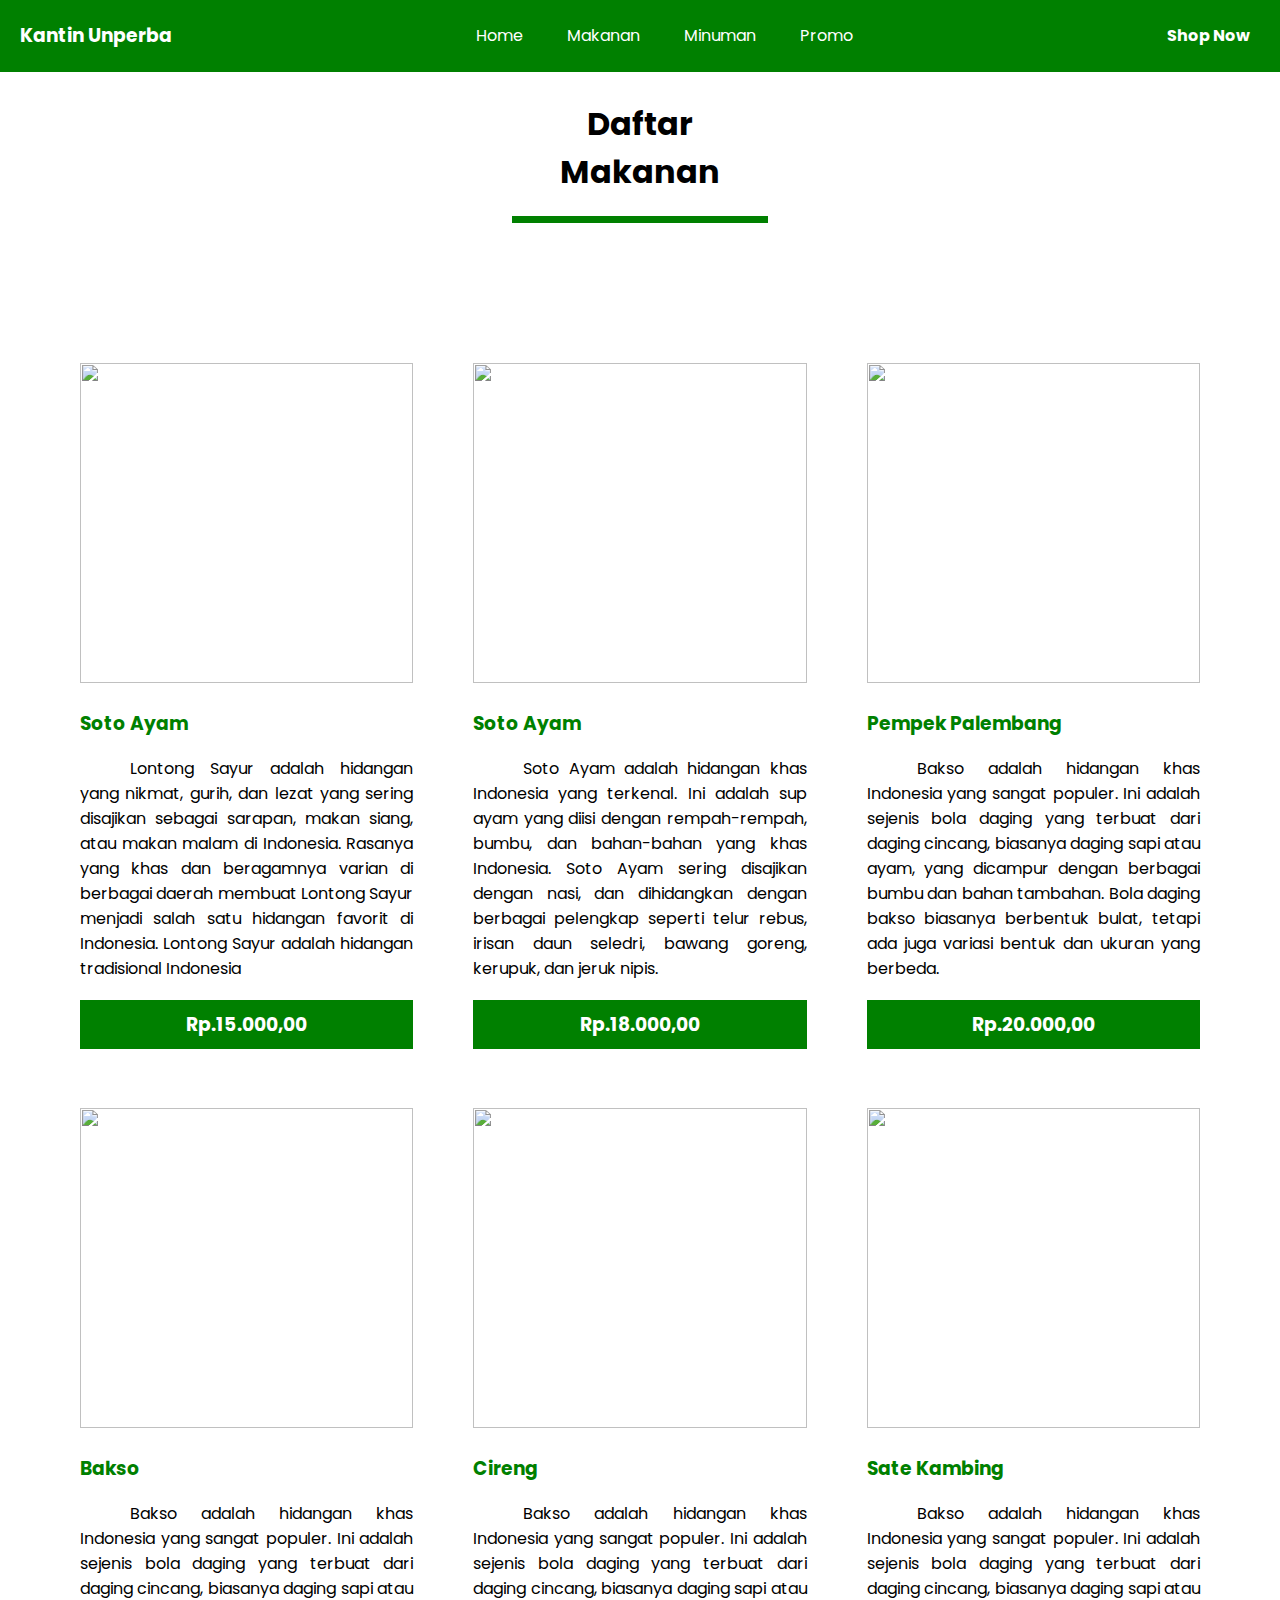
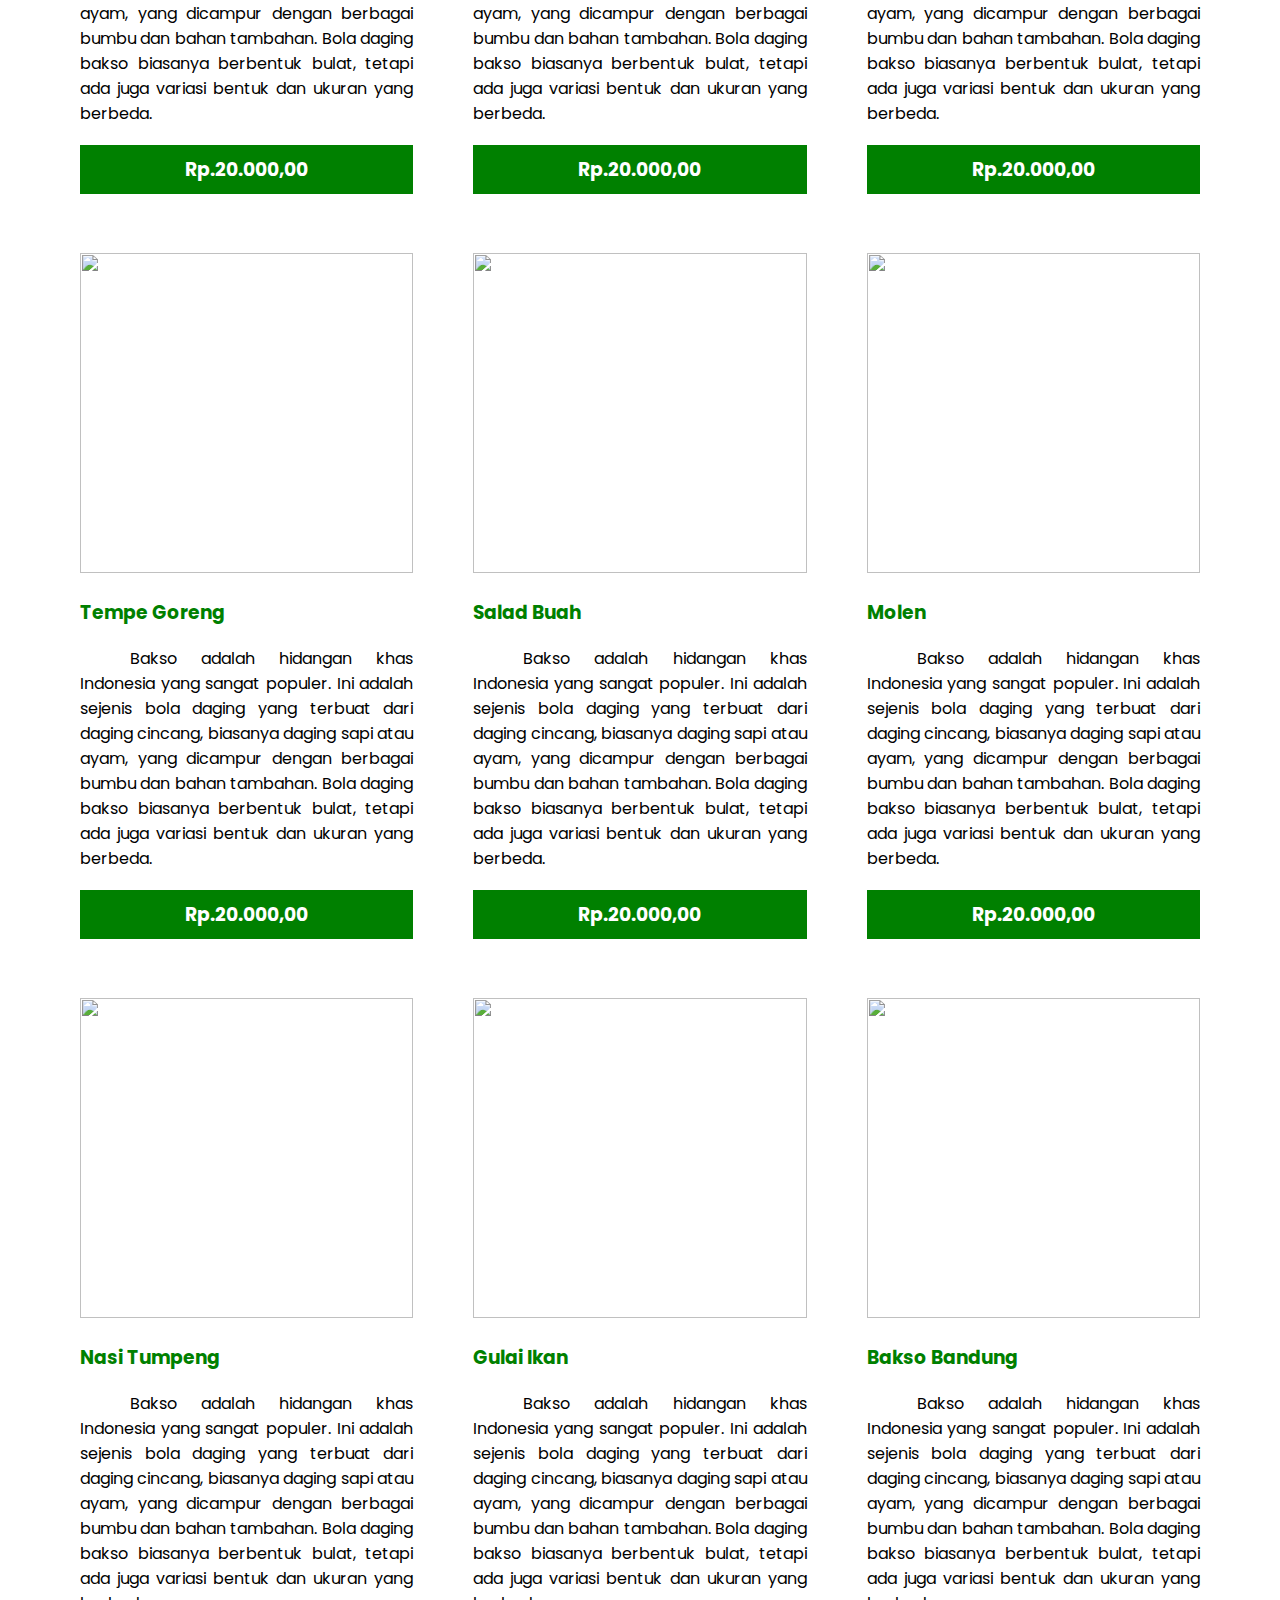
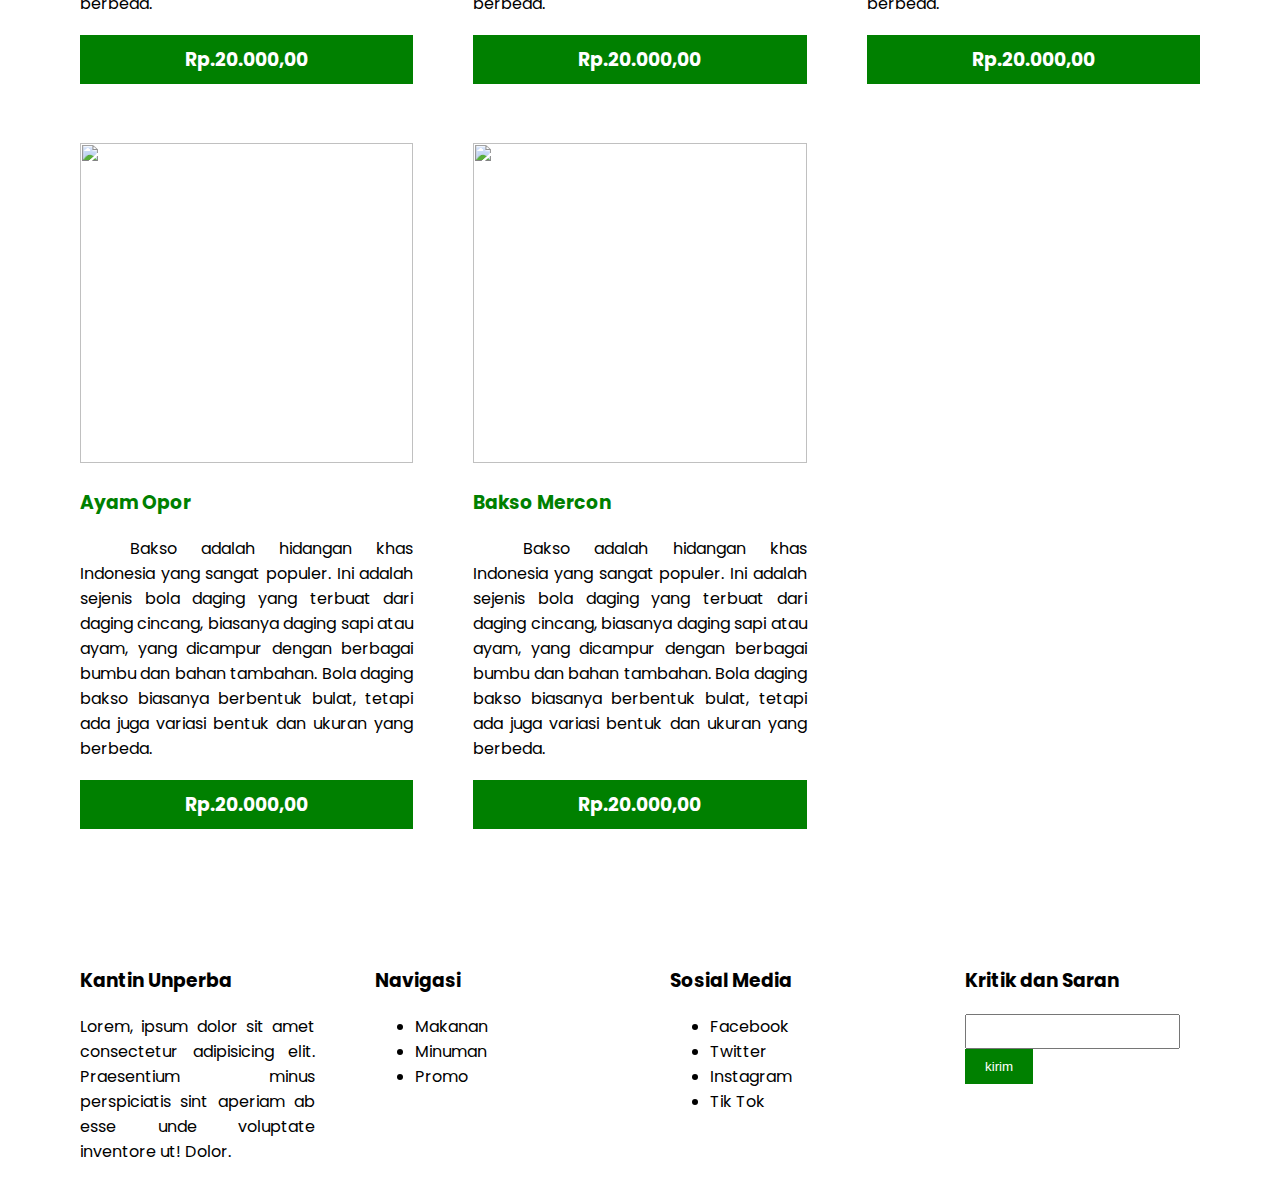
==== makanan.html @ 9907d781 "first commit" ====
<!DOCTYPE html>
<html lang="en">
  <head>
    <meta charset="UTF-8" />
    <meta name="viewport" content="width=device-width, initial-scale=1.0" />
    <title>Halaman makanan</title>
    <link rel="stylesheet" href="assets/styles/navbar.css" />
    <link rel="stylesheet" href="assets/styles/fonts.css" />
    <link rel="stylesheet" href="assets/styles/produkterlaris.css" />
    <link rel="stylesheet" href="assets/styles/makanan.css" />
    <link rel="stylesheet" href="assets/styles/footer.css" />
  </head>
  <body>
    <header>
      <nav class="navbar">
        <h3>Kantin Unperba</h3>
        <ul>
          <li><a href="index.html">Home</a></li>
          <li><a href="makanan.html">Makanan</a></li>
          <li><a href="minuman.html">Minuman</a></li>
          <li><a href="promo.html">Promo</a></li>
        </ul>
        <h4>Shop Now</h4>
      </nav>
    </header>
    <h1>Daftar Makanan</h1>
    <div class="produk-terlaris">
      <div class="produk1">
        <img
          src="https://palpres.disway.id/upload/b585c852c1493e5de5ada767252a5e8d.jpeg"
          alt=""
        />
        <h3 class="nama-produk">Soto Ayam</h3>
        <p class="deskripsi">
          Lontong Sayur adalah hidangan yang nikmat, gurih, dan lezat yang
          sering disajikan sebagai sarapan, makan siang, atau makan malam di
          Indonesia. Rasanya yang khas dan beragamnya varian di berbagai daerah
          membuat Lontong Sayur menjadi salah satu hidangan favorit di
          Indonesia. Lontong Sayur adalah hidangan tradisional Indonesia
        </p>
        <h3 class="harga">Rp.15.000,00</h3>
      </div>
      <div class="produk1">
        <img
          src="https://awsimages.detik.net.id/community/media/visual/2021/11/26/soto-banjar-di-kedai-samin-banjar-6.jpeg?w=1200"
          alt=""
        />
        <h3 class="nama-produk">Soto Ayam</h3>
        <p class="deskripsi">
          Soto Ayam adalah hidangan khas Indonesia yang terkenal. Ini adalah sup
          ayam yang diisi dengan rempah-rempah, bumbu, dan bahan-bahan yang khas
          Indonesia. Soto Ayam sering disajikan dengan nasi, dan dihidangkan
          dengan berbagai pelengkap seperti telur rebus, irisan daun seledri,
          bawang goreng, kerupuk, dan jeruk nipis.
        </p>
        <h3 class="harga">Rp.18.000,00</h3>
      </div>
      <div class="produk1">
        <img
          src="https://www.sasa.co.id/medias/editor/oris/pempek.jpg"
          alt=""
        />
        <h3 class="nama-produk">Pempek Palembang</h3>
        <p class="deskripsi">
          Bakso adalah hidangan khas Indonesia yang sangat populer. Ini adalah
          sejenis bola daging yang terbuat dari daging cincang, biasanya daging
          sapi atau ayam, yang dicampur dengan berbagai bumbu dan bahan
          tambahan. Bola daging bakso biasanya berbentuk bulat, tetapi ada juga
          variasi bentuk dan ukuran yang berbeda.
        </p>
        <h3 class="harga">Rp.20.000,00</h3>
      </div>
      <div class="produk1">
        <img
          src="https://images.bisnis.com/posts/2022/12/25/1612007/1._15_makanan_khas_bandung_yang_enak_dan_mudah_ditemukan_(unsplash).jpg"
          alt=""
        />
        <h3 class="nama-produk">Bakso</h3>
        <p class="deskripsi">
          Bakso adalah hidangan khas Indonesia yang sangat populer. Ini adalah
          sejenis bola daging yang terbuat dari daging cincang, biasanya daging
          sapi atau ayam, yang dicampur dengan berbagai bumbu dan bahan
          tambahan. Bola daging bakso biasanya berbentuk bulat, tetapi ada juga
          variasi bentuk dan ukuran yang berbeda.
        </p>
        <h3 class="harga">Rp.20.000,00</h3>
      </div>
      <div class="produk1">
        <img
          src="https://bobobox.com/blog/wp-content/uploads/2019/09/cireng.jpg"
          alt=""
        />
        <h3 class="nama-produk">Cireng</h3>
        <p class="deskripsi">
          Bakso adalah hidangan khas Indonesia yang sangat populer. Ini adalah
          sejenis bola daging yang terbuat dari daging cincang, biasanya daging
          sapi atau ayam, yang dicampur dengan berbagai bumbu dan bahan
          tambahan. Bola daging bakso biasanya berbentuk bulat, tetapi ada juga
          variasi bentuk dan ukuran yang berbeda.
        </p>
        <h3 class="harga">Rp.20.000,00</h3>
      </div>
      <div class="produk1">
        <img
          src="https://cdn1.katadata.co.id/media/images/temp/2021/11/16/Sate_BangDe-2021_11_16-16_33_30_38952a282579f1c0c2e8674eafe46404.jpg"
          alt=""
        />
        <h3 class="nama-produk">Sate Kambing</h3>
        <p class="deskripsi">
          Bakso adalah hidangan khas Indonesia yang sangat populer. Ini adalah
          sejenis bola daging yang terbuat dari daging cincang, biasanya daging
          sapi atau ayam, yang dicampur dengan berbagai bumbu dan bahan
          tambahan. Bola daging bakso biasanya berbentuk bulat, tetapi ada juga
          variasi bentuk dan ukuran yang berbeda.
        </p>
        <h3 class="harga">Rp.20.000,00</h3>
      </div>
      <div class="produk1">
        <img
          src="https://radarmukomuko.disway.id/upload/1e9162db9b68c15acce57bfa468f7e34.jpg"
          alt=""
        />
        <h3 class="nama-produk">Tempe Goreng</h3>
        <p class="deskripsi">
          Bakso adalah hidangan khas Indonesia yang sangat populer. Ini adalah
          sejenis bola daging yang terbuat dari daging cincang, biasanya daging
          sapi atau ayam, yang dicampur dengan berbagai bumbu dan bahan
          tambahan. Bola daging bakso biasanya berbentuk bulat, tetapi ada juga
          variasi bentuk dan ukuran yang berbeda.
        </p>
        <h3 class="harga">Rp.20.000,00</h3>
      </div>
      <div class="produk1">
        <img
          src="https://soc-phoenix.s3.amazonaws.com/shutterstock_264191096.jpg"
          alt=""
        />
        <h3 class="nama-produk">Salad Buah</h3>
        <p class="deskripsi">
          Bakso adalah hidangan khas Indonesia yang sangat populer. Ini adalah
          sejenis bola daging yang terbuat dari daging cincang, biasanya daging
          sapi atau ayam, yang dicampur dengan berbagai bumbu dan bahan
          tambahan. Bola daging bakso biasanya berbentuk bulat, tetapi ada juga
          variasi bentuk dan ukuran yang berbeda.
        </p>
        <h3 class="harga">Rp.20.000,00</h3>
      </div>
      <div class="produk1">
        <img
          src="https://foto.kontan.co.id/mLO3JF3kQK6EIfFz7rSx41eAtHA=/smart/2020/12/24/162674279p.jpg"
          alt=""
        />
        <h3 class="nama-produk">Molen</h3>
        <p class="deskripsi">
          Bakso adalah hidangan khas Indonesia yang sangat populer. Ini adalah
          sejenis bola daging yang terbuat dari daging cincang, biasanya daging
          sapi atau ayam, yang dicampur dengan berbagai bumbu dan bahan
          tambahan. Bola daging bakso biasanya berbentuk bulat, tetapi ada juga
          variasi bentuk dan ukuran yang berbeda.
        </p>
        <h3 class="harga">Rp.20.000,00</h3>
      </div>
      <div class="produk1">
        <img
          src="https://goodlife.id/wp-content/uploads/2020/08/tumpeng-@milokitche.jpg"
          alt=""
        />
        <h3 class="nama-produk">Nasi Tumpeng</h3>
        <p class="deskripsi">
          Bakso adalah hidangan khas Indonesia yang sangat populer. Ini adalah
          sejenis bola daging yang terbuat dari daging cincang, biasanya daging
          sapi atau ayam, yang dicampur dengan berbagai bumbu dan bahan
          tambahan. Bola daging bakso biasanya berbentuk bulat, tetapi ada juga
          variasi bentuk dan ukuran yang berbeda.
        </p>
        <h3 class="harga">Rp.20.000,00</h3>
      </div>
      <div class="produk1">
        <img
          src="https://images.tokopedia.net/blog-tokopedia-com/uploads/2021/06/Chili-Crab.jpg"
          alt=""
        />
        <h3 class="nama-produk">Gulai Ikan</h3>
        <p class="deskripsi">
          Bakso adalah hidangan khas Indonesia yang sangat populer. Ini adalah
          sejenis bola daging yang terbuat dari daging cincang, biasanya daging
          sapi atau ayam, yang dicampur dengan berbagai bumbu dan bahan
          tambahan. Bola daging bakso biasanya berbentuk bulat, tetapi ada juga
          variasi bentuk dan ukuran yang berbeda.
        </p>
        <h3 class="harga">Rp.20.000,00</h3>
      </div>
      <div class="produk1">
        <img
          src="https://assets.ayobandung.com/crop/0x0:0x0/750x500/webp/photo/2021/11/05/2079175041.jpeg"
          alt=""
        />
        <h3 class="nama-produk">Bakso Bandung</h3>
        <p class="deskripsi">
          Bakso adalah hidangan khas Indonesia yang sangat populer. Ini adalah
          sejenis bola daging yang terbuat dari daging cincang, biasanya daging
          sapi atau ayam, yang dicampur dengan berbagai bumbu dan bahan
          tambahan. Bola daging bakso biasanya berbentuk bulat, tetapi ada juga
          variasi bentuk dan ukuran yang berbeda.
        </p>
        <h3 class="harga">Rp.20.000,00</h3>
      </div>
      <div class="produk1">
        <img
          src="https://cdn1.katadata.co.id/media/images/thumb/2022/03/28/Soto_Betawi-2022_03_28-10_09_48_c32a2b0a424c13941adfd254e7d9c690_960x640_thumb.jpeg"
          alt=""
        />
        <h3 class="nama-produk">Ayam Opor</h3>
        <p class="deskripsi">
          Bakso adalah hidangan khas Indonesia yang sangat populer. Ini adalah
          sejenis bola daging yang terbuat dari daging cincang, biasanya daging
          sapi atau ayam, yang dicampur dengan berbagai bumbu dan bahan
          tambahan. Bola daging bakso biasanya berbentuk bulat, tetapi ada juga
          variasi bentuk dan ukuran yang berbeda.
        </p>
        <h3 class="harga">Rp.20.000,00</h3>
      </div>
      <div class="produk1">
        <img
          src="https://cdn.idntimes.com/content-images/post/20190729/66348731-2305110659574744-1633586503236977077-n-9b8d166287d653c929ca8a456da71966.jpg"
          alt=""
        />
        <h3 class="nama-produk">Bakso Mercon</h3>
        <p class="deskripsi">
          Bakso adalah hidangan khas Indonesia yang sangat populer. Ini adalah
          sejenis bola daging yang terbuat dari daging cincang, biasanya daging
          sapi atau ayam, yang dicampur dengan berbagai bumbu dan bahan
          tambahan. Bola daging bakso biasanya berbentuk bulat, tetapi ada juga
          variasi bentuk dan ukuran yang berbeda.
        </p>
        <h3 class="harga">Rp.20.000,00</h3>
      </div>
    </div>
  </body>
  <footer class="footer">
    <div class="deskripsi-footer">
      <h3>Kantin Unperba</h3>
      <p>
        Lorem, ipsum dolor sit amet consectetur adipisicing elit. Praesentium
        minus perspiciatis sint aperiam ab esse unde voluptate inventore ut!
        Dolor.
      </p>
    </div>
    <div class="deskripsi-footer">
      <h3>Navigasi</h3>
      <ul>
        <li>Makanan</li>
        <li>Minuman</li>
        <li>Promo</li>
      </ul>
    </div>
    <div class="deskripsi-footer">
      <h3>Sosial Media</h3>
      <ul>
        <li>Facebook</li>
        <li>Twitter</li>
        <li>Instagram</li>
        <li>Tik Tok</li>
      </ul>
    </div>
    <div class="deskripsi-footer">
      <h3>Kritik dan Saran</h3>
      <input type="text" />
      <button>kirim</button>
    </div>
  </footer>
  <script src="assets/scripts/script.js"></script>
</html>
---- assets/styles/navbar.css ----
/* Gaya dasar untuk navbar */

.navbar {
  width: 100%;
  position: fixed;
  top: 0;
  display: flex;
  justify-content: space-between;
  align-items: center;
  background-color: green;
}
nav.sticky {
  background-color: rgb(154, 235, 154);
  box-shadow: 5px 5px 10px rgba(0, 0, 0, 0.5);
}
nav.sticky h3,
nav.sticky h4,
nav.sticky a {
  color: black;
}
nav.sticky a:hover {
  color: green;
}
/* Gaya untuk judul di navbar */
.navbar h3 {
  color: white;
  padding-left: 20px;
}
/* Gaya untuk shop now */
.navbar h4 {
  color: white;
  padding: 2px 10px;
  margin-right: 20px;
}
.navbar h4:hover {
  background-color: rgb(154, 235, 154);
  color: black;
}

/* Gaya untuk daftar yang berisi tautan */
.navbar ul {
  list-style: none;
  padding: 0;
  text-align: center;
}

/* Gaya untuk setiap tautan di navbar */
.navbar li {
  display: inline;
  margin: 0 10px; /* Jarak antara tautan */
}

/* Gaya untuk tautan di navbar */
.navbar a {
  text-decoration: none;
  color: #fff;
  font-size: 16px;
  padding: 20px 10px;
}

/* Gaya saat tautan disorot (hover) */
.navbar a:hover {
  color: black;
  background-color: rgb(154, 235, 154);
  padding: 20px 10px;
}

.active,
.btn:hover {
  background-color: black;
  color: white;
}
---- assets/styles/fonts.css ----
@import url("https://fonts.googleapis.com/css2?family=Poppins:ital,wght@0,100;0,200;0,300;0,400;0,500;0,600;0,700;0,800;0,900;1,100;1,200;1,300;1,400;1,500;1,600;1,700;1,800;1,900&display=swap");

body {
  font-family: "Poppins", sans-serif;
  margin: 0;
}
---- assets/styles/produkterlaris.css ----
.judul-produk {
  text-align: center;
  margin-top: 50px;
  border-bottom: 7px solid green;
  padding-bottom: 20px;
  margin-left: 40%;
  margin-right: 40%;
}
.produk-terlaris {
  display: grid;
  grid-template-columns: repeat(3, 1fr);
  gap: 4;
  margin-top: 100px;
  margin-right: 50px;
  margin-left: 50px;
}
.produk-terlaris img {
  width: 100%;
  height: 320px;
}
.produk-terlaris p {
  text-align: justify;
  text-indent: 50px;
}
.produk-terlaris .produk1 {
  margin: 0px 30px;
  margin-top: 40px;
}
.produk-terlaris .nama-produk {
  color: green;
}
.produk-terlaris .harga {
  background-color: green;
  padding: 10px;
  color: white;
  text-align: center;
}
.produk-terlaris .harga:hover {
  background-color: rgb(154, 235, 154);
  color: black;
}
---- assets/styles/makanan.css ----
h1 {
  text-align: center;
  margin-top: 100px;
  border-bottom: 7px solid green;
  padding-bottom: 20px;
  margin-left: 40%;
  margin-right: 40%;
}
---- assets/styles/footer.css ----
.footer {
  display: grid;
  grid-template-columns: repeat(4, 1fr);
  gap: 4;
  margin: 0px 50px;
  margin-top: 100px;
}
.footer .deskripsi-footer {
  margin: 0px 30px;
}
.footer .deskripsi-footer p {
  text-align: justify;
}
.footer .deskripsi-footer button {
  background-color: green;
  border: none;
  color: white;
  padding: 10px 20px;
}
.footer .deskripsi-footer button:hover {
  background-color: rgb(154, 235, 154);
  color: black;
}
.footer .deskripsi-footer input {
  padding: 8px 17px;
}
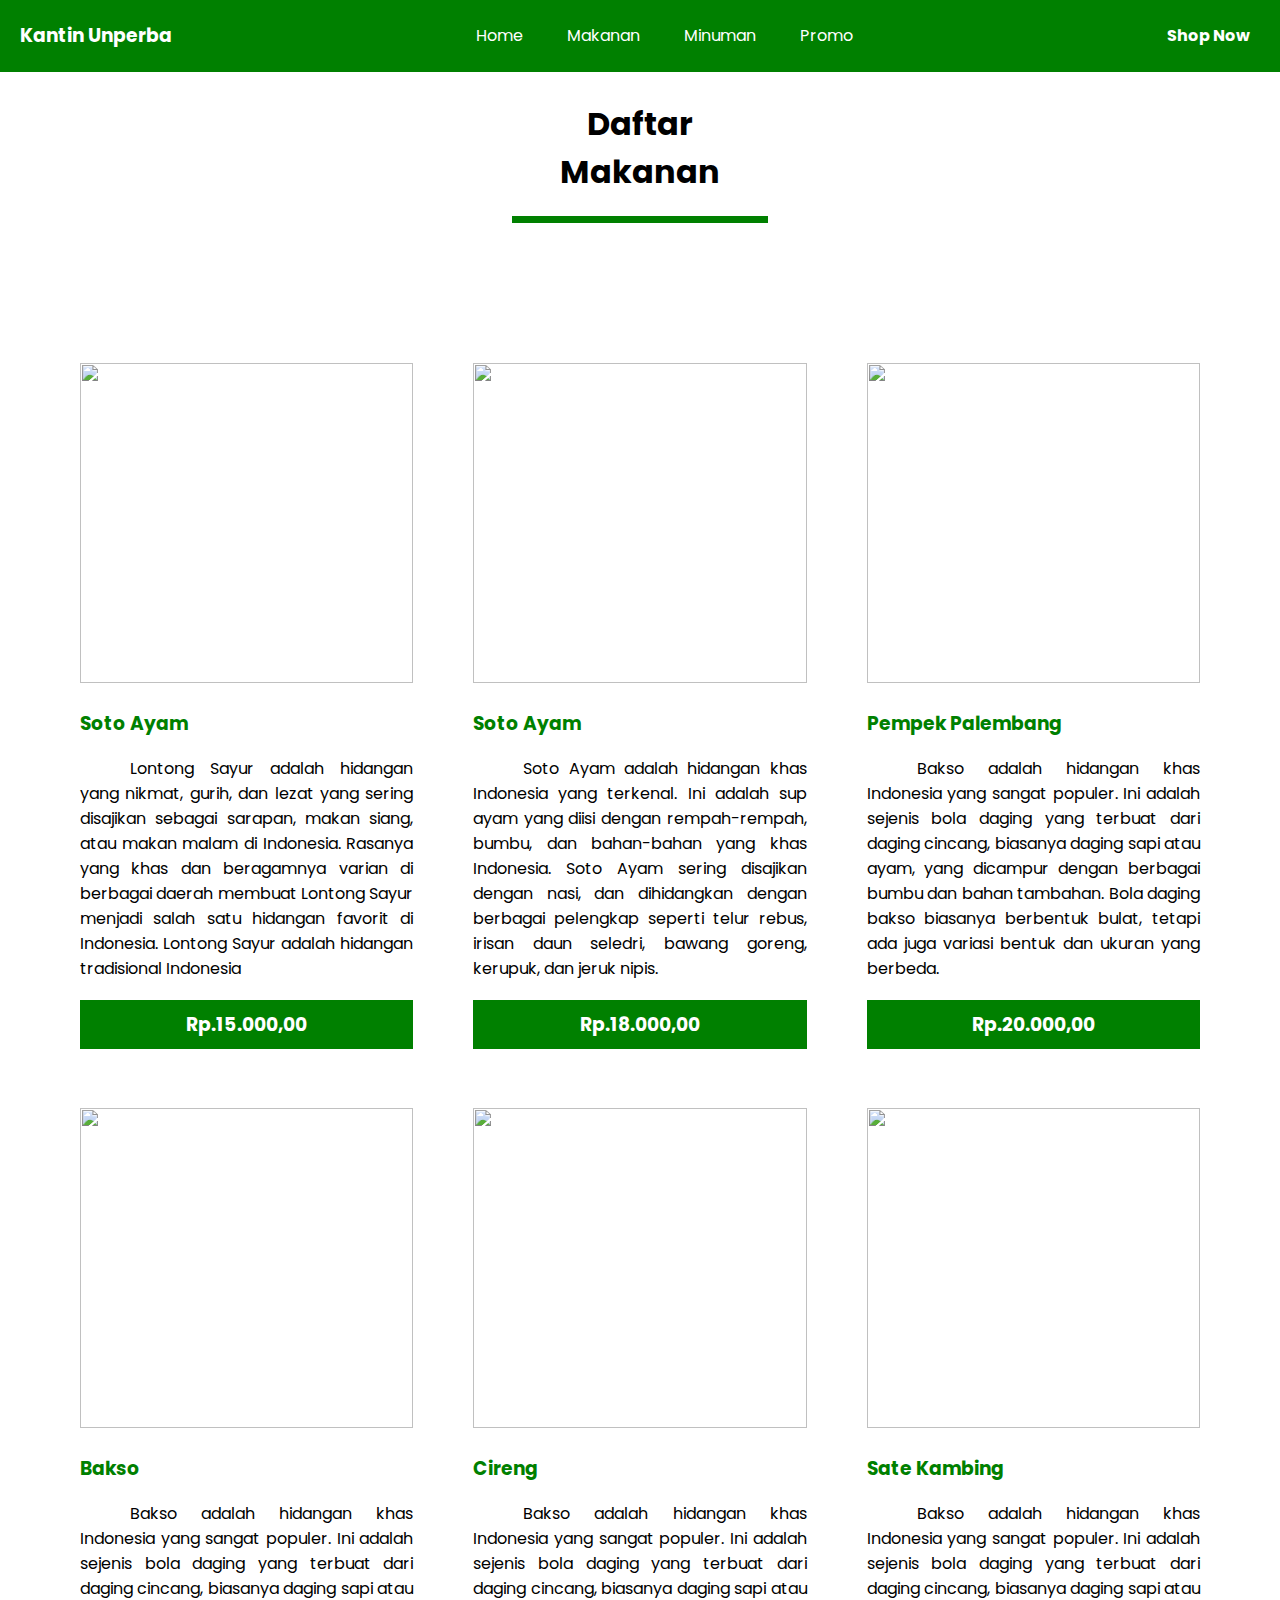
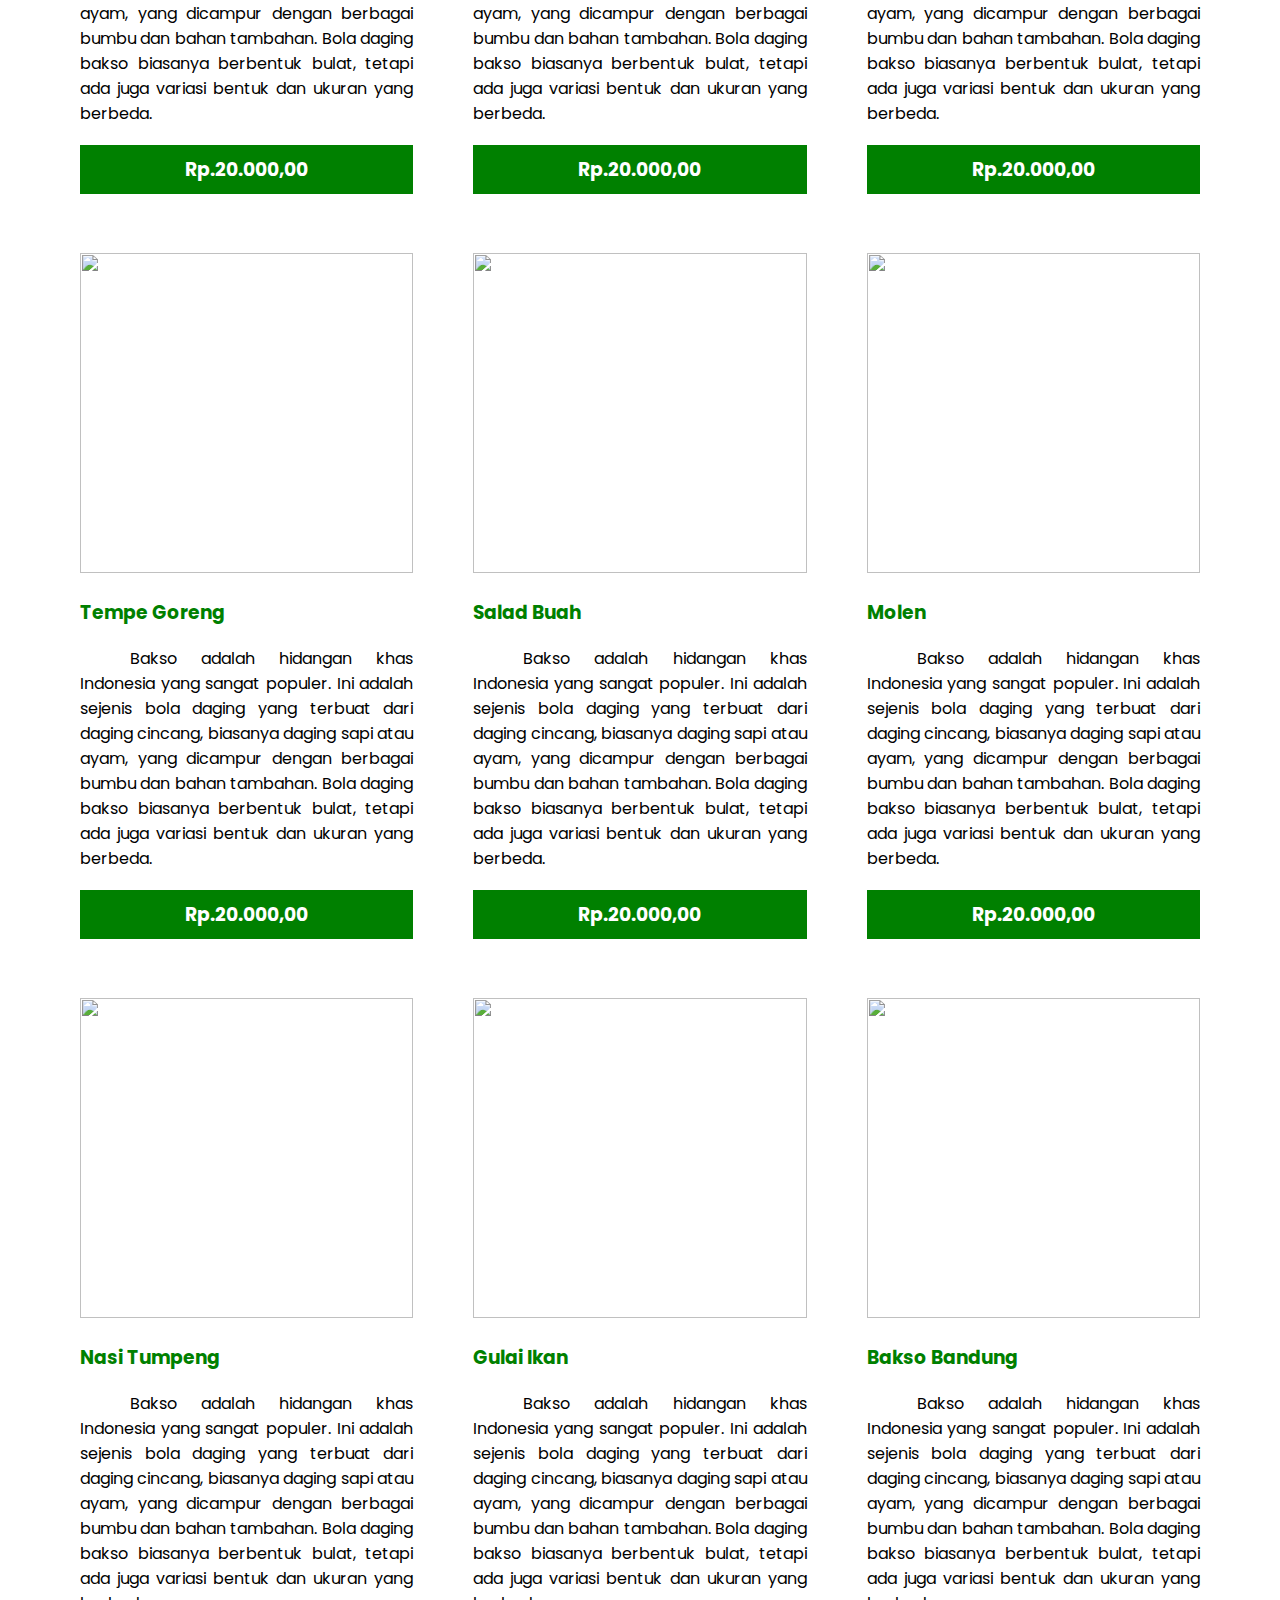
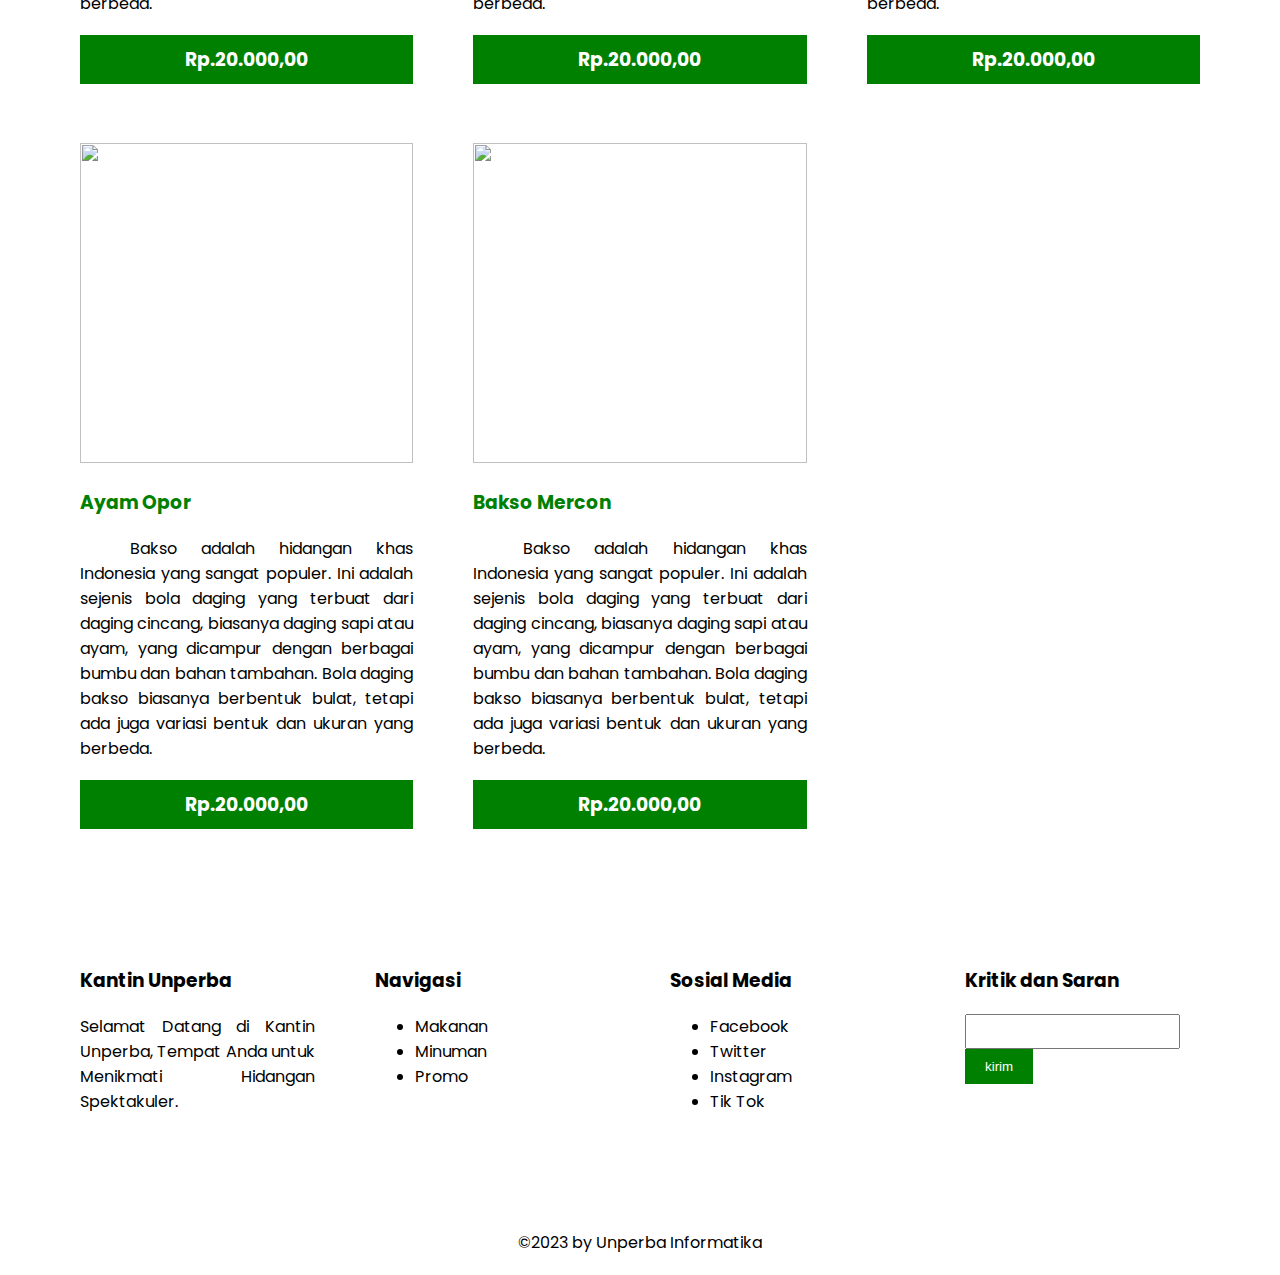
==== commit 395a39f5: "fix responsive" ====
--- a/makanan.html
+++ b/makanan.html
@@ -241,9 +241,8 @@
     <div class="deskripsi-footer">
       <h3>Kantin Unperba</h3>
       <p>
-        Lorem, ipsum dolor sit amet consectetur adipisicing elit. Praesentium
-        minus perspiciatis sint aperiam ab esse unde voluptate inventore ut!
-        Dolor.
+        Selamat Datang di Kantin Unperba, Tempat Anda untuk Menikmati Hidangan
+        Spektakuler.
       </p>
     </div>
     <div class="deskripsi-footer">
@@ -269,5 +268,6 @@
       <button>kirim</button>
     </div>
   </footer>
+  <div class="copyright">&copy;2023 by Unperba Informatika</div>
   <script src="assets/scripts/script.js"></script>
 </html>
--- a/assets/styles/navbar.css
+++ b/assets/styles/navbar.css
@@ -70,3 +70,22 @@
   background-color: black;
   color: white;
 }
+@media (max-width: 768px) {
+  .navbar {
+    display: block;
+  }
+  .navbar a {
+    padding: 5px 5px;
+  }
+  .navbar a:hover {
+    padding: 5px 5px;
+  }
+  .navbar h3 {
+    text-align: center;
+    padding-bottom: 20px;
+    border-bottom: 1px solid white;
+  }
+  .navbar h4 {
+    display: none;
+  }
+}
--- a/assets/styles/produkterlaris.css
+++ b/assets/styles/produkterlaris.css
@@ -39,3 +39,20 @@
   background-color: rgb(154, 235, 154);
   color: black;
 }
+
+@media (max-width: 768px) {
+  .produk-terlaris {
+    grid-template-columns: repeat(1, 1fr);
+    margin: 0 20px;
+    margin-right: 10px;
+    margin-left: 10px;
+  }
+  .produk-terlaris .produk1 {
+    margin: 0px 10px;
+    margin-top: 40px;
+  }
+  .judul-produk {
+    margin-left: 10%;
+    margin-right: 10%;
+  }
+}
--- a/assets/styles/makanan.css
+++ b/assets/styles/makanan.css
@@ -6,3 +6,10 @@
   margin-left: 40%;
   margin-right: 40%;
 }
+@media (max-width: 768px) {
+  h1 {
+    margin-top: 130px;
+    margin-left: 10%;
+    margin-right: 10%;
+  }
+}
--- a/assets/styles/footer.css
+++ b/assets/styles/footer.css
@@ -4,6 +4,7 @@
   gap: 4;
   margin: 0px 50px;
   margin-top: 100px;
+  padding-bottom: 100px;
 }
 .footer .deskripsi-footer {
   margin: 0px 30px;
@@ -24,3 +25,18 @@
 .footer .deskripsi-footer input {
   padding: 8px 17px;
 }
+.copyright {
+  text-align: center;
+  margin-bottom: 20px;
+}
+@media (max-width: 768px) {
+  .footer {
+    grid-template-columns: repeat(1, 1fr);
+    margin: 0 20px;
+  }
+
+  /* Gaya untuk .deskripsi-footer pada layar yang lebih kecil */
+  .footer .deskripsi-footer {
+    margin: 0 15px;
+  }
+}
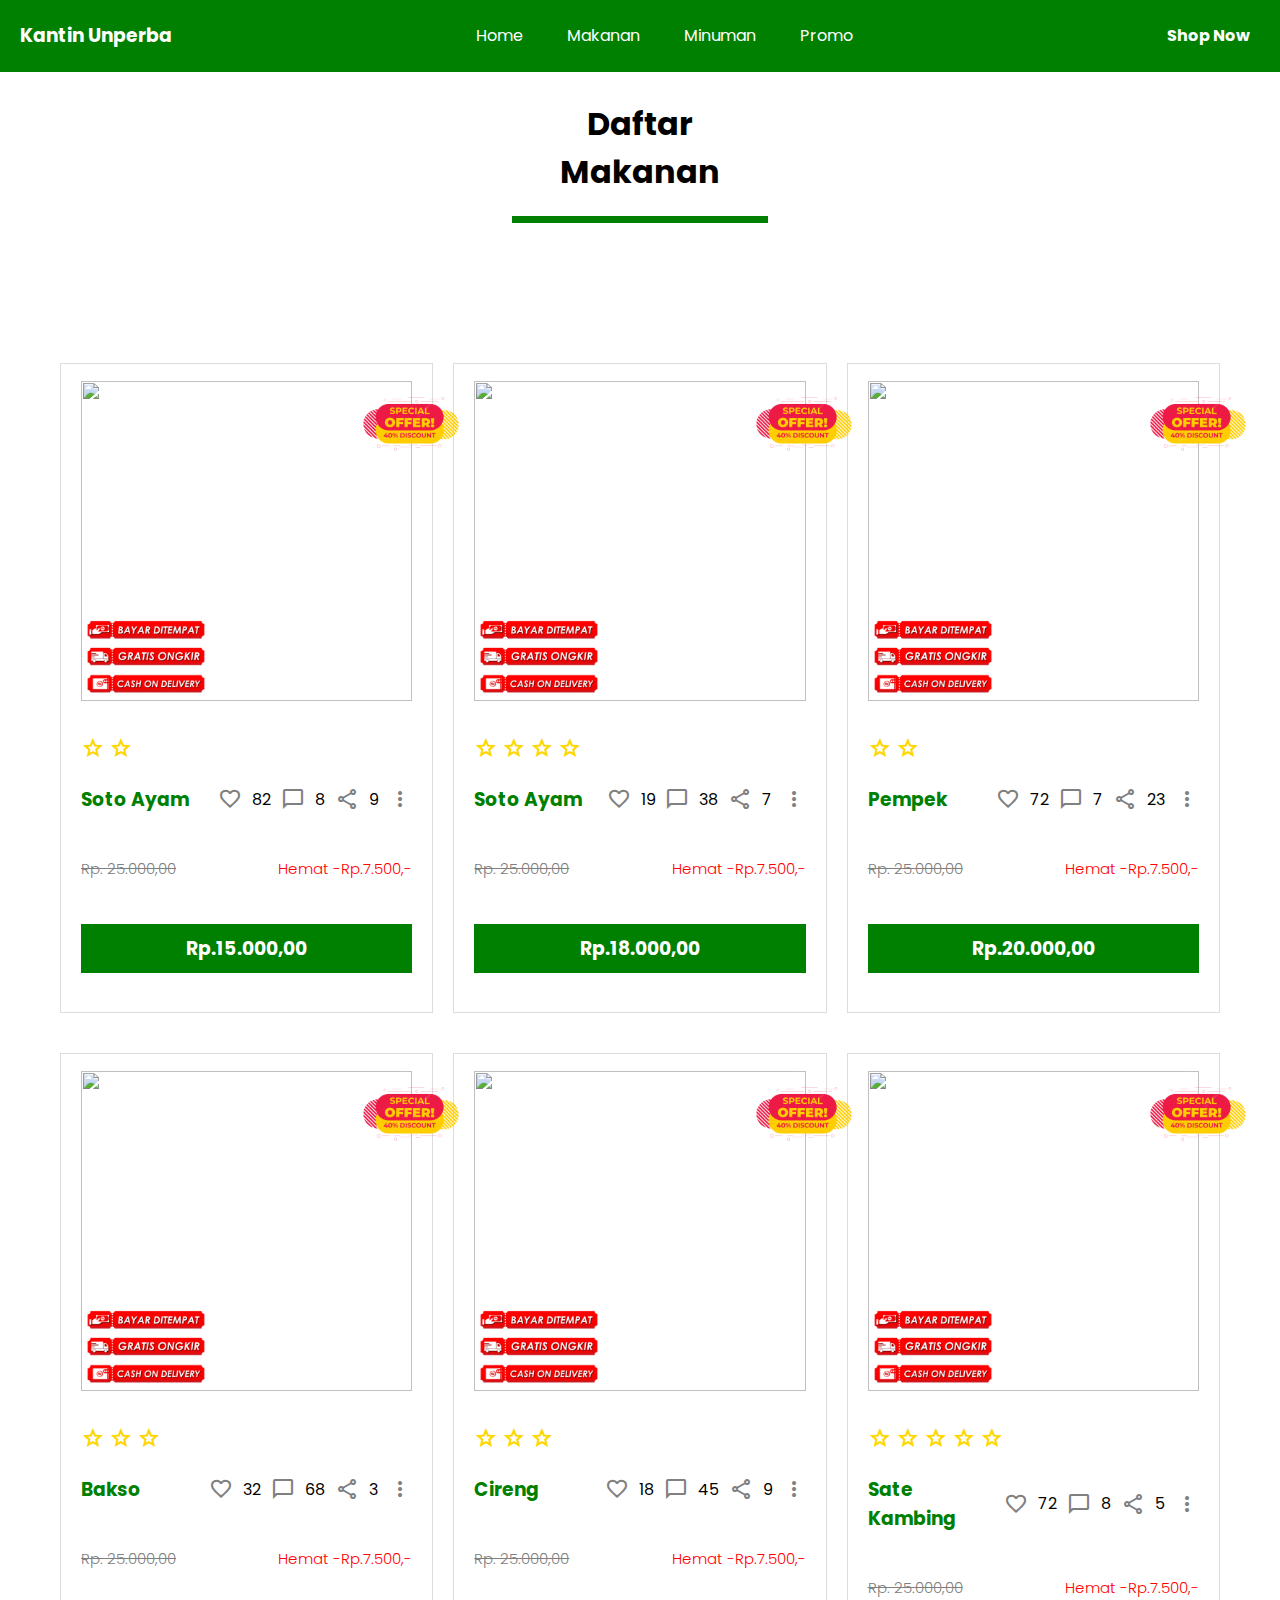
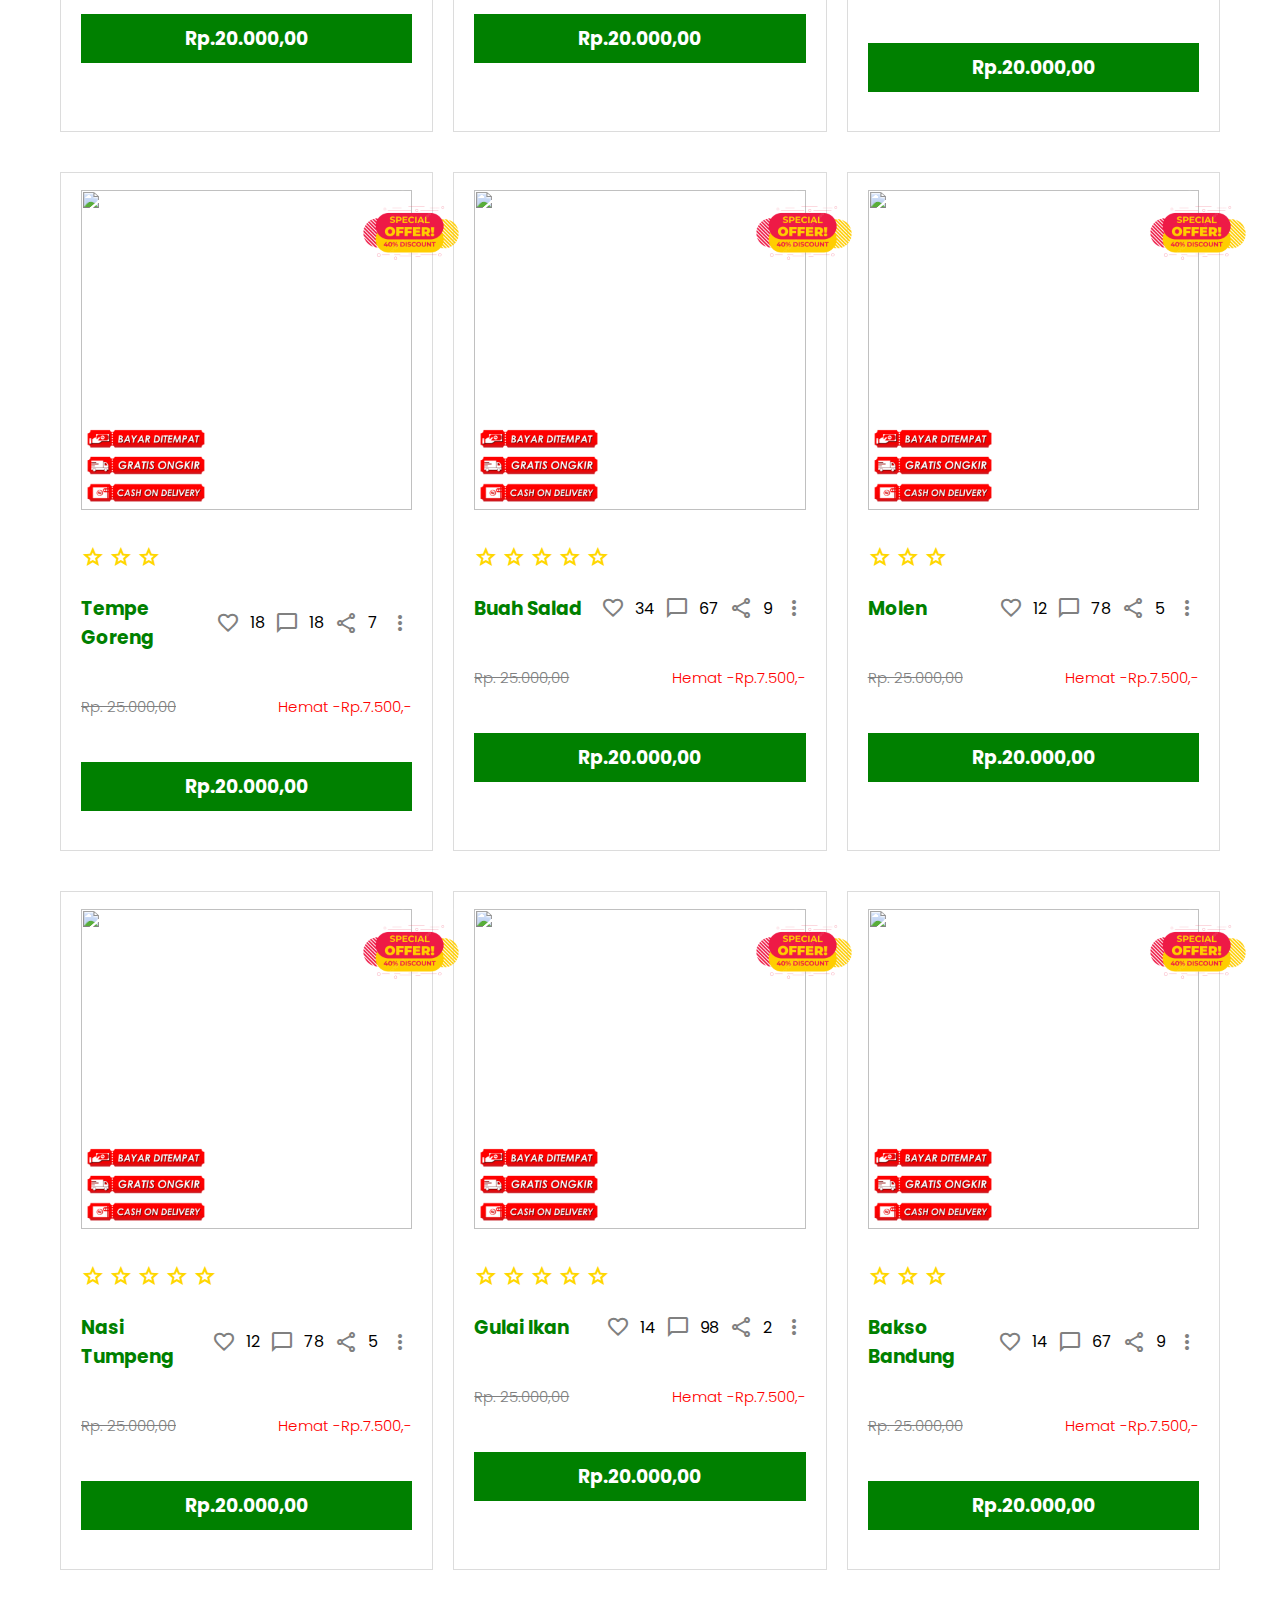
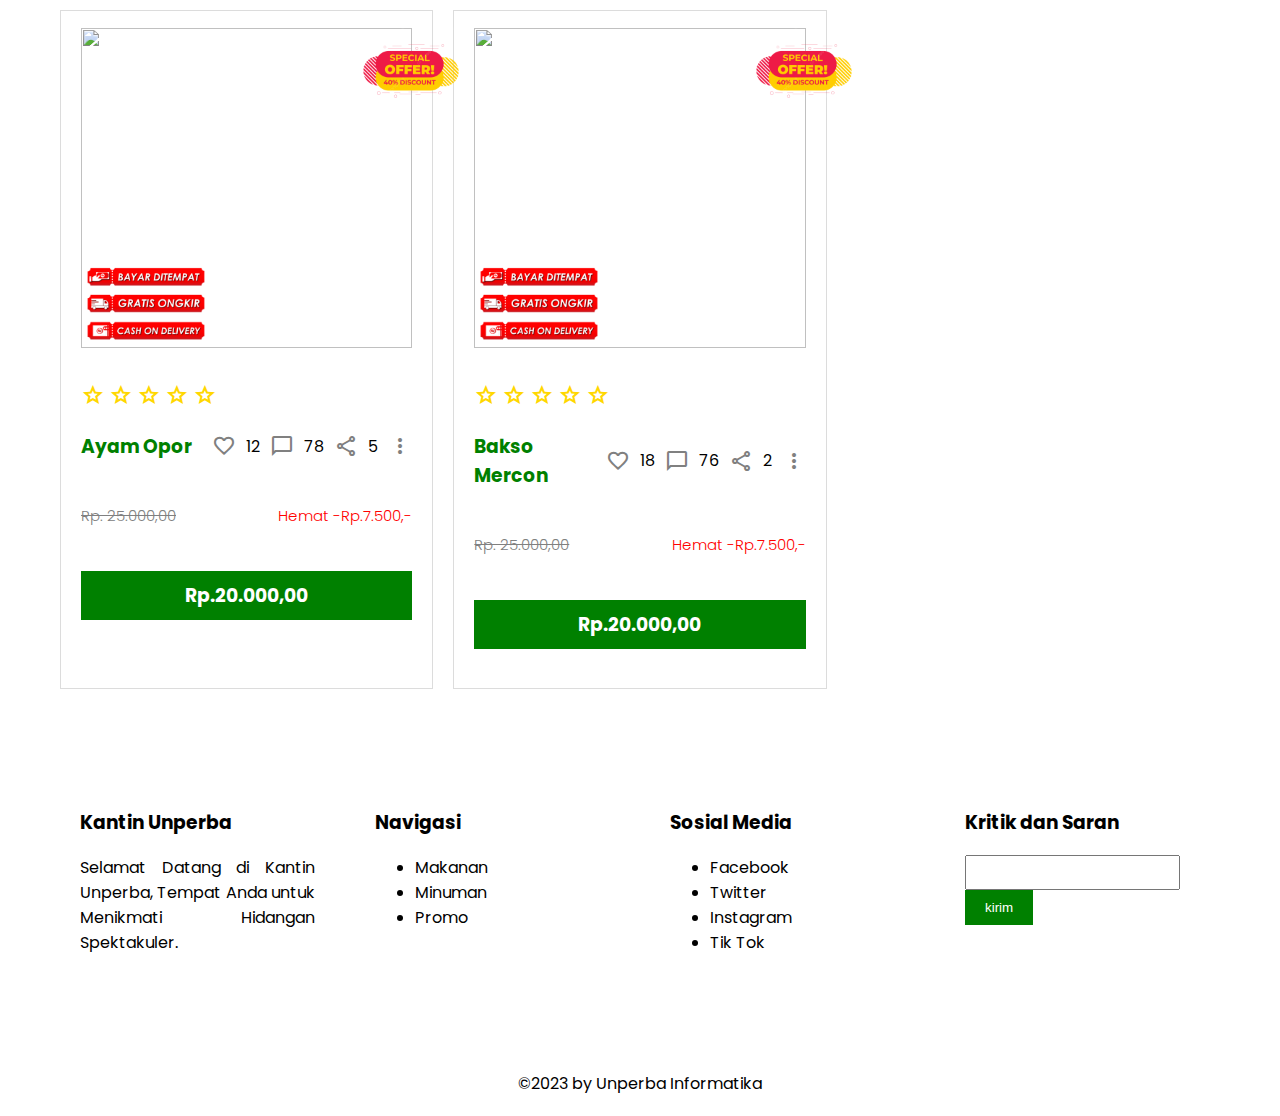
==== commit ac6929ed: "fix" ====
--- a/makanan.html
+++ b/makanan.html
@@ -9,6 +9,10 @@
     <link rel="stylesheet" href="assets/styles/produkterlaris.css" />
     <link rel="stylesheet" href="assets/styles/makanan.css" />
     <link rel="stylesheet" href="assets/styles/footer.css" />
+    <link
+      rel="stylesheet"
+      href="https://fonts.googleapis.com/css2?family=Material+Symbols+Outlined:opsz,wght,FILL,GRAD@24,400,0,0"
+    />
   </head>
   <body>
     <header>
@@ -26,213 +30,532 @@
     <h1>Daftar Makanan</h1>
     <div class="produk-terlaris">
       <div class="produk1">
+        <div class="gambar-diskon">
+          <img src="assets/image/diskon.png" alt="" />
+        </div>
         <img
           src="https://palpres.disway.id/upload/b585c852c1493e5de5ada767252a5e8d.jpeg"
           alt=""
         />
-        <h3 class="nama-produk">Soto Ayam</h3>
-        <p class="deskripsi">
-          Lontong Sayur adalah hidangan yang nikmat, gurih, dan lezat yang
-          sering disajikan sebagai sarapan, makan siang, atau makan malam di
-          Indonesia. Rasanya yang khas dan beragamnya varian di berbagai daerah
-          membuat Lontong Sayur menjadi salah satu hidangan favorit di
-          Indonesia. Lontong Sayur adalah hidangan tradisional Indonesia
-        </p>
+        <div class="ongkir">
+          <img
+            src="assets/image/pngtree-logo-gratis-ongkir-cash-on-delivery-bayar-ditempat-merah-png-vektor-png-image_5812383.jpeg"
+            alt=""
+          />
+        </div>
+        <div class="rate">
+          <span class="material-symbols-outlined" id="star">grade</span>
+          <span class="material-symbols-outlined" id="star">grade</span>
+        </div>
+        <div class="header-produk">
+          <h3 class="nama-produk">Soto Ayam</h3>
+          <div class="notifikasi">
+            <span class="material-symbols-outlined"> favorite </span
+            ><span class="angka-notif">82</span>
+            <span class="material-symbols-outlined"> chat_bubble </span
+            ><span class="angka-notif">8</span>
+            <span class="material-symbols-outlined"> share </span
+            ><span class="angka-notif">9</span>
+            <span class="material-symbols-outlined"> more_vert </span>
+          </div>
+        </div>
+        <div class="keterangan-diskon">
+          <h5 class="diskon">Rp. 25.000,00</h5>
+          <h5 class="deskripsi-diskon">Hemat -Rp.7.500,-</h5>
+        </div>
         <h3 class="harga">Rp.15.000,00</h3>
       </div>
       <div class="produk1">
+        <div class="gambar-diskon">
+          <img src="assets/image/diskon.png" alt="" />
+        </div>
         <img
           src="https://awsimages.detik.net.id/community/media/visual/2021/11/26/soto-banjar-di-kedai-samin-banjar-6.jpeg?w=1200"
           alt=""
         />
-        <h3 class="nama-produk">Soto Ayam</h3>
-        <p class="deskripsi">
-          Soto Ayam adalah hidangan khas Indonesia yang terkenal. Ini adalah sup
-          ayam yang diisi dengan rempah-rempah, bumbu, dan bahan-bahan yang khas
-          Indonesia. Soto Ayam sering disajikan dengan nasi, dan dihidangkan
-          dengan berbagai pelengkap seperti telur rebus, irisan daun seledri,
-          bawang goreng, kerupuk, dan jeruk nipis.
-        </p>
+        <div class="ongkir">
+          <img
+            src="assets/image/pngtree-logo-gratis-ongkir-cash-on-delivery-bayar-ditempat-merah-png-vektor-png-image_5812383.jpeg"
+            alt=""
+          />
+        </div>
+        <div class="rate">
+          <span class="material-symbols-outlined" id="star">grade</span>
+          <span class="material-symbols-outlined" id="star">grade</span>
+          <span class="material-symbols-outlined" id="star">grade</span>
+          <span class="material-symbols-outlined" id="star">grade</span>
+        </div>
+        <div class="header-produk">
+          <h3 class="nama-produk">Soto Ayam</h3>
+          <div class="notifikasi">
+            <span class="material-symbols-outlined"> favorite </span
+            ><span class="angka-notif">19</span>
+            <span class="material-symbols-outlined"> chat_bubble </span
+            ><span class="angka-notif">38</span>
+            <span class="material-symbols-outlined"> share </span
+            ><span class="angka-notif">7</span>
+            <span class="material-symbols-outlined"> more_vert </span>
+          </div>
+        </div>
+        <div class="keterangan-diskon">
+          <h5 class="diskon">Rp. 25.000,00</h5>
+          <h5 class="deskripsi-diskon">Hemat -Rp.7.500,-</h5>
+        </div>
         <h3 class="harga">Rp.18.000,00</h3>
       </div>
       <div class="produk1">
+        <div class="gambar-diskon">
+          <img src="assets/image/diskon.png" alt="" />
+        </div>
         <img
           src="https://www.sasa.co.id/medias/editor/oris/pempek.jpg"
           alt=""
         />
-        <h3 class="nama-produk">Pempek Palembang</h3>
-        <p class="deskripsi">
-          Bakso adalah hidangan khas Indonesia yang sangat populer. Ini adalah
-          sejenis bola daging yang terbuat dari daging cincang, biasanya daging
-          sapi atau ayam, yang dicampur dengan berbagai bumbu dan bahan
-          tambahan. Bola daging bakso biasanya berbentuk bulat, tetapi ada juga
-          variasi bentuk dan ukuran yang berbeda.
-        </p>
-        <h3 class="harga">Rp.20.000,00</h3>
-      </div>
-      <div class="produk1">
+        <div class="ongkir">
+          <img
+            src="assets/image/pngtree-logo-gratis-ongkir-cash-on-delivery-bayar-ditempat-merah-png-vektor-png-image_5812383.jpeg"
+            alt=""
+          />
+        </div>
+        <div class="rate">
+          <span class="material-symbols-outlined" id="star">grade</span>
+          <span class="material-symbols-outlined" id="star">grade</span>
+        </div>
+        <div class="header-produk">
+          <h3 class="nama-produk">Pempek</h3>
+          <div class="notifikasi">
+            <span class="material-symbols-outlined"> favorite </span
+            ><span class="angka-notif">72</span>
+            <span class="material-symbols-outlined"> chat_bubble </span
+            ><span class="angka-notif">7</span>
+            <span class="material-symbols-outlined"> share </span
+            ><span class="angka-notif">23</span>
+            <span class="material-symbols-outlined"> more_vert </span>
+          </div>
+        </div>
+        <div class="keterangan-diskon">
+          <h5 class="diskon">Rp. 25.000,00</h5>
+          <h5 class="deskripsi-diskon">Hemat -Rp.7.500,-</h5>
+        </div>
+        <h3 class="harga">Rp.20.000,00</h3>
+      </div>
+      <div class="produk1">
+        <div class="gambar-diskon">
+          <img src="assets/image/diskon.png" alt="" />
+        </div>
         <img
           src="https://images.bisnis.com/posts/2022/12/25/1612007/1._15_makanan_khas_bandung_yang_enak_dan_mudah_ditemukan_(unsplash).jpg"
           alt=""
         />
-        <h3 class="nama-produk">Bakso</h3>
-        <p class="deskripsi">
-          Bakso adalah hidangan khas Indonesia yang sangat populer. Ini adalah
-          sejenis bola daging yang terbuat dari daging cincang, biasanya daging
-          sapi atau ayam, yang dicampur dengan berbagai bumbu dan bahan
-          tambahan. Bola daging bakso biasanya berbentuk bulat, tetapi ada juga
-          variasi bentuk dan ukuran yang berbeda.
-        </p>
-        <h3 class="harga">Rp.20.000,00</h3>
-      </div>
-      <div class="produk1">
+        <div class="ongkir">
+          <img
+            src="assets/image/pngtree-logo-gratis-ongkir-cash-on-delivery-bayar-ditempat-merah-png-vektor-png-image_5812383.jpeg"
+            alt=""
+          />
+        </div>
+        <div class="rate">
+          <span class="material-symbols-outlined" id="star">grade</span>
+          <span class="material-symbols-outlined" id="star">grade</span>
+          <span class="material-symbols-outlined" id="star">grade</span>
+        </div>
+        <div class="header-produk">
+          <h3 class="nama-produk">Bakso</h3>
+          <div class="notifikasi">
+            <span class="material-symbols-outlined"> favorite </span
+            ><span class="angka-notif">32</span>
+            <span class="material-symbols-outlined"> chat_bubble </span
+            ><span class="angka-notif">68</span>
+            <span class="material-symbols-outlined"> share </span
+            ><span class="angka-notif">3</span>
+            <span class="material-symbols-outlined"> more_vert </span>
+          </div>
+        </div>
+        <div class="keterangan-diskon">
+          <h5 class="diskon">Rp. 25.000,00</h5>
+          <h5 class="deskripsi-diskon">Hemat -Rp.7.500,-</h5>
+        </div>
+        <h3 class="harga">Rp.20.000,00</h3>
+      </div>
+      <div class="produk1">
+        <div class="gambar-diskon">
+          <img src="assets/image/diskon.png" alt="" />
+        </div>
         <img
           src="https://bobobox.com/blog/wp-content/uploads/2019/09/cireng.jpg"
           alt=""
         />
-        <h3 class="nama-produk">Cireng</h3>
-        <p class="deskripsi">
-          Bakso adalah hidangan khas Indonesia yang sangat populer. Ini adalah
-          sejenis bola daging yang terbuat dari daging cincang, biasanya daging
-          sapi atau ayam, yang dicampur dengan berbagai bumbu dan bahan
-          tambahan. Bola daging bakso biasanya berbentuk bulat, tetapi ada juga
-          variasi bentuk dan ukuran yang berbeda.
-        </p>
-        <h3 class="harga">Rp.20.000,00</h3>
-      </div>
-      <div class="produk1">
+        <div class="ongkir">
+          <img
+            src="assets/image/pngtree-logo-gratis-ongkir-cash-on-delivery-bayar-ditempat-merah-png-vektor-png-image_5812383.jpeg"
+            alt=""
+          />
+        </div>
+        <div class="rate">
+          <span class="material-symbols-outlined" id="star">grade</span>
+          <span class="material-symbols-outlined" id="star">grade</span>
+          <span class="material-symbols-outlined" id="star">grade</span>
+        </div>
+        <div class="header-produk">
+          <h3 class="nama-produk">Cireng</h3>
+          <div class="notifikasi">
+            <span class="material-symbols-outlined"> favorite </span
+            ><span class="angka-notif">18</span>
+            <span class="material-symbols-outlined"> chat_bubble </span
+            ><span class="angka-notif">45</span>
+            <span class="material-symbols-outlined"> share </span
+            ><span class="angka-notif">9</span>
+            <span class="material-symbols-outlined"> more_vert </span>
+          </div>
+        </div>
+        <div class="keterangan-diskon">
+          <h5 class="diskon">Rp. 25.000,00</h5>
+          <h5 class="deskripsi-diskon">Hemat -Rp.7.500,-</h5>
+        </div>
+        <h3 class="harga">Rp.20.000,00</h3>
+      </div>
+      <div class="produk1">
+        <div class="gambar-diskon">
+          <img src="assets/image/diskon.png" alt="" />
+        </div>
         <img
           src="https://cdn1.katadata.co.id/media/images/temp/2021/11/16/Sate_BangDe-2021_11_16-16_33_30_38952a282579f1c0c2e8674eafe46404.jpg"
           alt=""
         />
-        <h3 class="nama-produk">Sate Kambing</h3>
-        <p class="deskripsi">
-          Bakso adalah hidangan khas Indonesia yang sangat populer. Ini adalah
-          sejenis bola daging yang terbuat dari daging cincang, biasanya daging
-          sapi atau ayam, yang dicampur dengan berbagai bumbu dan bahan
-          tambahan. Bola daging bakso biasanya berbentuk bulat, tetapi ada juga
-          variasi bentuk dan ukuran yang berbeda.
-        </p>
-        <h3 class="harga">Rp.20.000,00</h3>
-      </div>
-      <div class="produk1">
+        <div class="ongkir">
+          <img
+            src="assets/image/pngtree-logo-gratis-ongkir-cash-on-delivery-bayar-ditempat-merah-png-vektor-png-image_5812383.jpeg"
+            alt=""
+          />
+        </div>
+        <div class="rate">
+          <span class="material-symbols-outlined" id="star">grade</span>
+          <span class="material-symbols-outlined" id="star">grade</span>
+          <span class="material-symbols-outlined" id="star">grade</span>
+          <span class="material-symbols-outlined" id="star">grade</span>
+          <span class="material-symbols-outlined" id="star">grade</span>
+        </div>
+        <div class="header-produk">
+          <h3 class="nama-produk">Sate Kambing</h3>
+          <div class="notifikasi">
+            <span class="material-symbols-outlined"> favorite </span
+            ><span class="angka-notif">72</span>
+            <span class="material-symbols-outlined"> chat_bubble </span
+            ><span class="angka-notif">8</span>
+            <span class="material-symbols-outlined"> share </span
+            ><span class="angka-notif">5</span>
+            <span class="material-symbols-outlined"> more_vert </span>
+          </div>
+        </div>
+        <div class="keterangan-diskon">
+          <h5 class="diskon">Rp. 25.000,00</h5>
+          <h5 class="deskripsi-diskon">Hemat -Rp.7.500,-</h5>
+        </div>
+        <h3 class="harga">Rp.20.000,00</h3>
+      </div>
+      <div class="produk1">
+        <div class="gambar-diskon">
+          <img src="assets/image/diskon.png" alt="" />
+        </div>
         <img
           src="https://radarmukomuko.disway.id/upload/1e9162db9b68c15acce57bfa468f7e34.jpg"
           alt=""
         />
-        <h3 class="nama-produk">Tempe Goreng</h3>
-        <p class="deskripsi">
-          Bakso adalah hidangan khas Indonesia yang sangat populer. Ini adalah
-          sejenis bola daging yang terbuat dari daging cincang, biasanya daging
-          sapi atau ayam, yang dicampur dengan berbagai bumbu dan bahan
-          tambahan. Bola daging bakso biasanya berbentuk bulat, tetapi ada juga
-          variasi bentuk dan ukuran yang berbeda.
-        </p>
-        <h3 class="harga">Rp.20.000,00</h3>
-      </div>
-      <div class="produk1">
+        <div class="ongkir">
+          <img
+            src="assets/image/pngtree-logo-gratis-ongkir-cash-on-delivery-bayar-ditempat-merah-png-vektor-png-image_5812383.jpeg"
+            alt=""
+          />
+        </div>
+        <div class="rate">
+          <span class="material-symbols-outlined" id="star">grade</span>
+          <span class="material-symbols-outlined" id="star">grade</span>
+          <span class="material-symbols-outlined" id="star">grade</span>
+        </div>
+        <div class="header-produk">
+          <h3 class="nama-produk">Tempe Goreng</h3>
+          <div class="notifikasi">
+            <span class="material-symbols-outlined"> favorite </span
+            ><span class="angka-notif">18</span>
+            <span class="material-symbols-outlined"> chat_bubble </span
+            ><span class="angka-notif">18</span>
+            <span class="material-symbols-outlined"> share </span
+            ><span class="angka-notif">7</span>
+            <span class="material-symbols-outlined"> more_vert </span>
+          </div>
+        </div>
+        <div class="keterangan-diskon">
+          <h5 class="diskon">Rp. 25.000,00</h5>
+          <h5 class="deskripsi-diskon">Hemat -Rp.7.500,-</h5>
+        </div>
+        <h3 class="harga">Rp.20.000,00</h3>
+      </div>
+      <div class="produk1">
+        <div class="gambar-diskon">
+          <img src="assets/image/diskon.png" alt="" />
+        </div>
         <img
           src="https://soc-phoenix.s3.amazonaws.com/shutterstock_264191096.jpg"
           alt=""
         />
-        <h3 class="nama-produk">Salad Buah</h3>
-        <p class="deskripsi">
-          Bakso adalah hidangan khas Indonesia yang sangat populer. Ini adalah
-          sejenis bola daging yang terbuat dari daging cincang, biasanya daging
-          sapi atau ayam, yang dicampur dengan berbagai bumbu dan bahan
-          tambahan. Bola daging bakso biasanya berbentuk bulat, tetapi ada juga
-          variasi bentuk dan ukuran yang berbeda.
-        </p>
-        <h3 class="harga">Rp.20.000,00</h3>
-      </div>
-      <div class="produk1">
+        <div class="ongkir">
+          <img
+            src="assets/image/pngtree-logo-gratis-ongkir-cash-on-delivery-bayar-ditempat-merah-png-vektor-png-image_5812383.jpeg"
+            alt=""
+          />
+        </div>
+        <div class="rate">
+          <span class="material-symbols-outlined" id="star">grade</span>
+          <span class="material-symbols-outlined" id="star">grade</span>
+          <span class="material-symbols-outlined" id="star">grade</span>
+          <span class="material-symbols-outlined" id="star">grade</span>
+          <span class="material-symbols-outlined" id="star">grade</span>
+        </div>
+        <div class="header-produk">
+          <h3 class="nama-produk">Buah Salad</h3>
+          <div class="notifikasi">
+            <span class="material-symbols-outlined"> favorite </span
+            ><span class="angka-notif">34</span>
+            <span class="material-symbols-outlined"> chat_bubble </span
+            ><span class="angka-notif">67</span>
+            <span class="material-symbols-outlined"> share </span
+            ><span class="angka-notif">9</span>
+            <span class="material-symbols-outlined"> more_vert </span>
+          </div>
+        </div>
+        <div class="keterangan-diskon">
+          <h5 class="diskon">Rp. 25.000,00</h5>
+          <h5 class="deskripsi-diskon">Hemat -Rp.7.500,-</h5>
+        </div>
+        <h3 class="harga">Rp.20.000,00</h3>
+      </div>
+      <div class="produk1">
+        <div class="gambar-diskon">
+          <img src="assets/image/diskon.png" alt="" />
+        </div>
         <img
           src="https://foto.kontan.co.id/mLO3JF3kQK6EIfFz7rSx41eAtHA=/smart/2020/12/24/162674279p.jpg"
           alt=""
         />
-        <h3 class="nama-produk">Molen</h3>
-        <p class="deskripsi">
-          Bakso adalah hidangan khas Indonesia yang sangat populer. Ini adalah
-          sejenis bola daging yang terbuat dari daging cincang, biasanya daging
-          sapi atau ayam, yang dicampur dengan berbagai bumbu dan bahan
-          tambahan. Bola daging bakso biasanya berbentuk bulat, tetapi ada juga
-          variasi bentuk dan ukuran yang berbeda.
-        </p>
-        <h3 class="harga">Rp.20.000,00</h3>
-      </div>
-      <div class="produk1">
+        <div class="ongkir">
+          <img
+            src="assets/image/pngtree-logo-gratis-ongkir-cash-on-delivery-bayar-ditempat-merah-png-vektor-png-image_5812383.jpeg"
+            alt=""
+          />
+        </div>
+        <div class="rate">
+          <span class="material-symbols-outlined" id="star">grade</span>
+          <span class="material-symbols-outlined" id="star">grade</span>
+          <span class="material-symbols-outlined" id="star">grade</span>
+        </div>
+        <div class="header-produk">
+          <h3 class="nama-produk">Molen</h3>
+          <div class="notifikasi">
+            <span class="material-symbols-outlined"> favorite </span
+            ><span class="angka-notif">12</span>
+            <span class="material-symbols-outlined"> chat_bubble </span
+            ><span class="angka-notif">78</span>
+            <span class="material-symbols-outlined"> share </span
+            ><span class="angka-notif">5</span>
+            <span class="material-symbols-outlined"> more_vert </span>
+          </div>
+        </div>
+        <div class="keterangan-diskon">
+          <h5 class="diskon">Rp. 25.000,00</h5>
+          <h5 class="deskripsi-diskon">Hemat -Rp.7.500,-</h5>
+        </div>
+        <h3 class="harga">Rp.20.000,00</h3>
+      </div>
+      <div class="produk1">
+        <div class="gambar-diskon">
+          <img src="assets/image/diskon.png" alt="" />
+        </div>
         <img
           src="https://goodlife.id/wp-content/uploads/2020/08/tumpeng-@milokitche.jpg"
           alt=""
         />
-        <h3 class="nama-produk">Nasi Tumpeng</h3>
-        <p class="deskripsi">
-          Bakso adalah hidangan khas Indonesia yang sangat populer. Ini adalah
-          sejenis bola daging yang terbuat dari daging cincang, biasanya daging
-          sapi atau ayam, yang dicampur dengan berbagai bumbu dan bahan
-          tambahan. Bola daging bakso biasanya berbentuk bulat, tetapi ada juga
-          variasi bentuk dan ukuran yang berbeda.
-        </p>
-        <h3 class="harga">Rp.20.000,00</h3>
-      </div>
-      <div class="produk1">
+        <div class="ongkir">
+          <img
+            src="assets/image/pngtree-logo-gratis-ongkir-cash-on-delivery-bayar-ditempat-merah-png-vektor-png-image_5812383.jpeg"
+            alt=""
+          />
+        </div>
+        <div class="rate">
+          <span class="material-symbols-outlined" id="star">grade</span>
+          <span class="material-symbols-outlined" id="star">grade</span>
+          <span class="material-symbols-outlined" id="star">grade</span>
+          <span class="material-symbols-outlined" id="star">grade</span>
+          <span class="material-symbols-outlined" id="star">grade</span>
+        </div>
+        <div class="header-produk">
+          <h3 class="nama-produk">Nasi Tumpeng</h3>
+          <div class="notifikasi">
+            <span class="material-symbols-outlined"> favorite </span
+            ><span class="angka-notif">12</span>
+            <span class="material-symbols-outlined"> chat_bubble </span
+            ><span class="angka-notif">78</span>
+            <span class="material-symbols-outlined"> share </span
+            ><span class="angka-notif">5</span>
+            <span class="material-symbols-outlined"> more_vert </span>
+          </div>
+        </div>
+        <div class="keterangan-diskon">
+          <h5 class="diskon">Rp. 25.000,00</h5>
+          <h5 class="deskripsi-diskon">Hemat -Rp.7.500,-</h5>
+        </div>
+        <h3 class="harga">Rp.20.000,00</h3>
+      </div>
+      <div class="produk1">
+        <div class="gambar-diskon">
+          <img src="assets/image/diskon.png" alt="" />
+        </div>
         <img
           src="https://images.tokopedia.net/blog-tokopedia-com/uploads/2021/06/Chili-Crab.jpg"
           alt=""
         />
-        <h3 class="nama-produk">Gulai Ikan</h3>
-        <p class="deskripsi">
-          Bakso adalah hidangan khas Indonesia yang sangat populer. Ini adalah
-          sejenis bola daging yang terbuat dari daging cincang, biasanya daging
-          sapi atau ayam, yang dicampur dengan berbagai bumbu dan bahan
-          tambahan. Bola daging bakso biasanya berbentuk bulat, tetapi ada juga
-          variasi bentuk dan ukuran yang berbeda.
-        </p>
-        <h3 class="harga">Rp.20.000,00</h3>
-      </div>
-      <div class="produk1">
+        <div class="ongkir">
+          <img
+            src="assets/image/pngtree-logo-gratis-ongkir-cash-on-delivery-bayar-ditempat-merah-png-vektor-png-image_5812383.jpeg"
+            alt=""
+          />
+        </div>
+        <div class="rate">
+          <span class="material-symbols-outlined" id="star">grade</span>
+          <span class="material-symbols-outlined" id="star">grade</span>
+          <span class="material-symbols-outlined" id="star">grade</span>
+          <span class="material-symbols-outlined" id="star">grade</span>
+          <span class="material-symbols-outlined" id="star">grade</span>
+        </div>
+        <div class="header-produk">
+          <h3 class="nama-produk">Gulai Ikan</h3>
+          <div class="notifikasi">
+            <span class="material-symbols-outlined"> favorite </span
+            ><span class="angka-notif">14</span>
+            <span class="material-symbols-outlined"> chat_bubble </span
+            ><span class="angka-notif">98</span>
+            <span class="material-symbols-outlined"> share </span
+            ><span class="angka-notif">2</span>
+            <span class="material-symbols-outlined"> more_vert </span>
+          </div>
+        </div>
+        <div class="keterangan-diskon">
+          <h5 class="diskon">Rp. 25.000,00</h5>
+          <h5 class="deskripsi-diskon">Hemat -Rp.7.500,-</h5>
+        </div>
+        <h3 class="harga">Rp.20.000,00</h3>
+      </div>
+      <div class="produk1">
+        <div class="gambar-diskon">
+          <img src="assets/image/diskon.png" alt="" />
+        </div>
         <img
           src="https://assets.ayobandung.com/crop/0x0:0x0/750x500/webp/photo/2021/11/05/2079175041.jpeg"
           alt=""
         />
-        <h3 class="nama-produk">Bakso Bandung</h3>
-        <p class="deskripsi">
-          Bakso adalah hidangan khas Indonesia yang sangat populer. Ini adalah
-          sejenis bola daging yang terbuat dari daging cincang, biasanya daging
-          sapi atau ayam, yang dicampur dengan berbagai bumbu dan bahan
-          tambahan. Bola daging bakso biasanya berbentuk bulat, tetapi ada juga
-          variasi bentuk dan ukuran yang berbeda.
-        </p>
-        <h3 class="harga">Rp.20.000,00</h3>
-      </div>
-      <div class="produk1">
+        <div class="ongkir">
+          <img
+            src="assets/image/pngtree-logo-gratis-ongkir-cash-on-delivery-bayar-ditempat-merah-png-vektor-png-image_5812383.jpeg"
+            alt=""
+          />
+        </div>
+        <div class="rate">
+          <span class="material-symbols-outlined" id="star">grade</span>
+          <span class="material-symbols-outlined" id="star">grade</span>
+          <span class="material-symbols-outlined" id="star">grade</span>
+        </div>
+        <div class="header-produk">
+          <h3 class="nama-produk">Bakso Bandung</h3>
+          <div class="notifikasi">
+            <span class="material-symbols-outlined"> favorite </span
+            ><span class="angka-notif">14</span>
+            <span class="material-symbols-outlined"> chat_bubble </span
+            ><span class="angka-notif">67</span>
+            <span class="material-symbols-outlined"> share </span
+            ><span class="angka-notif">9</span>
+            <span class="material-symbols-outlined"> more_vert </span>
+          </div>
+        </div>
+        <div class="keterangan-diskon">
+          <h5 class="diskon">Rp. 25.000,00</h5>
+          <h5 class="deskripsi-diskon">Hemat -Rp.7.500,-</h5>
+        </div>
+        <h3 class="harga">Rp.20.000,00</h3>
+      </div>
+      <div class="produk1">
+        <div class="gambar-diskon">
+          <img src="assets/image/diskon.png" alt="" />
+        </div>
         <img
           src="https://cdn1.katadata.co.id/media/images/thumb/2022/03/28/Soto_Betawi-2022_03_28-10_09_48_c32a2b0a424c13941adfd254e7d9c690_960x640_thumb.jpeg"
           alt=""
         />
-        <h3 class="nama-produk">Ayam Opor</h3>
-        <p class="deskripsi">
-          Bakso adalah hidangan khas Indonesia yang sangat populer. Ini adalah
-          sejenis bola daging yang terbuat dari daging cincang, biasanya daging
-          sapi atau ayam, yang dicampur dengan berbagai bumbu dan bahan
-          tambahan. Bola daging bakso biasanya berbentuk bulat, tetapi ada juga
-          variasi bentuk dan ukuran yang berbeda.
-        </p>
-        <h3 class="harga">Rp.20.000,00</h3>
-      </div>
-      <div class="produk1">
+        <div class="ongkir">
+          <img
+            src="assets/image/pngtree-logo-gratis-ongkir-cash-on-delivery-bayar-ditempat-merah-png-vektor-png-image_5812383.jpeg"
+            alt=""
+          />
+        </div>
+        <div class="rate">
+          <span class="material-symbols-outlined" id="star">grade</span>
+          <span class="material-symbols-outlined" id="star">grade</span>
+          <span class="material-symbols-outlined" id="star">grade</span>
+          <span class="material-symbols-outlined" id="star">grade</span>
+          <span class="material-symbols-outlined" id="star">grade</span>
+        </div>
+        <div class="header-produk">
+          <h3 class="nama-produk">Ayam Opor</h3>
+          <div class="notifikasi">
+            <span class="material-symbols-outlined"> favorite </span
+            ><span class="angka-notif">12</span>
+            <span class="material-symbols-outlined"> chat_bubble </span
+            ><span class="angka-notif">78</span>
+            <span class="material-symbols-outlined"> share </span
+            ><span class="angka-notif">5</span>
+            <span class="material-symbols-outlined"> more_vert </span>
+          </div>
+        </div>
+        <div class="keterangan-diskon">
+          <h5 class="diskon">Rp. 25.000,00</h5>
+          <h5 class="deskripsi-diskon">Hemat -Rp.7.500,-</h5>
+        </div>
+        <h3 class="harga">Rp.20.000,00</h3>
+      </div>
+      <div class="produk1">
+        <div class="gambar-diskon">
+          <img src="assets/image/diskon.png" alt="" />
+        </div>
         <img
           src="https://cdn.idntimes.com/content-images/post/20190729/66348731-2305110659574744-1633586503236977077-n-9b8d166287d653c929ca8a456da71966.jpg"
           alt=""
         />
-        <h3 class="nama-produk">Bakso Mercon</h3>
-        <p class="deskripsi">
-          Bakso adalah hidangan khas Indonesia yang sangat populer. Ini adalah
-          sejenis bola daging yang terbuat dari daging cincang, biasanya daging
-          sapi atau ayam, yang dicampur dengan berbagai bumbu dan bahan
-          tambahan. Bola daging bakso biasanya berbentuk bulat, tetapi ada juga
-          variasi bentuk dan ukuran yang berbeda.
-        </p>
+        <div class="ongkir">
+          <img
+            src="assets/image/pngtree-logo-gratis-ongkir-cash-on-delivery-bayar-ditempat-merah-png-vektor-png-image_5812383.jpeg"
+            alt=""
+          />
+        </div>
+        <div class="rate">
+          <span class="material-symbols-outlined" id="star">grade</span>
+          <span class="material-symbols-outlined" id="star">grade</span>
+          <span class="material-symbols-outlined" id="star">grade</span>
+          <span class="material-symbols-outlined" id="star">grade</span>
+          <span class="material-symbols-outlined" id="star">grade</span>
+        </div>
+        <div class="header-produk">
+          <h3 class="nama-produk">Bakso Mercon</h3>
+          <div class="notifikasi">
+            <span class="material-symbols-outlined"> favorite </span
+            ><span class="angka-notif">18</span>
+            <span class="material-symbols-outlined"> chat_bubble </span
+            ><span class="angka-notif">76</span>
+            <span class="material-symbols-outlined"> share </span
+            ><span class="angka-notif">2</span>
+            <span class="material-symbols-outlined"> more_vert </span>
+          </div>
+        </div>
+        <div class="keterangan-diskon">
+          <h5 class="diskon">Rp. 25.000,00</h5>
+          <h5 class="deskripsi-diskon">Hemat -Rp.7.500,-</h5>
+        </div>
         <h3 class="harga">Rp.20.000,00</h3>
       </div>
     </div>
--- a/assets/styles/navbar.css
+++ b/assets/styles/navbar.css
@@ -13,10 +13,19 @@
   background-color: rgb(154, 235, 154);
   box-shadow: 5px 5px 10px rgba(0, 0, 0, 0.5);
 }
+nav.hidden {
+  height: 0;
+  animation: fadeOut 10s forwards;
+}
 nav.sticky h3,
 nav.sticky h4,
 nav.sticky a {
   color: black;
+}
+nav.hidden h3,
+nav.hidden h4,
+nav.hidden a {
+  display: none;
 }
 nav.sticky a:hover {
   color: green;
--- a/assets/styles/produkterlaris.css
+++ b/assets/styles/produkterlaris.css
@@ -23,7 +23,7 @@
   text-indent: 50px;
 }
 .produk-terlaris .produk1 {
-  margin: 0px 30px;
+  margin: 0px 10px;
   margin-top: 40px;
 }
 .produk-terlaris .nama-produk {
@@ -38,6 +38,79 @@
 .produk-terlaris .harga:hover {
   background-color: rgb(154, 235, 154);
   color: black;
+}
+.header-produk {
+  display: flex;
+  justify-content: space-between;
+  align-items: center;
+}
+.material-symbols-outlined {
+  color: gray;
+}
+.notifikasi {
+  display: flex;
+  align-items: center;
+}
+.material-symbols-outlined:hover {
+  color: green;
+}
+.angka-notif {
+  margin: 0px 10px;
+}
+.rate {
+  margin-top: 20px;
+}
+#star {
+  color: gold;
+}
+.produk1 {
+  border: 1px solid gainsboro;
+  padding: 20px;
+}
+.diskon {
+  color: gray;
+  text-decoration: line-through;
+}
+.keterangan-diskon {
+  display: flex;
+  justify-content: space-between;
+}
+.keterangan-diskon h5 {
+  font-size: 15px;
+  font-weight: 300;
+}
+.deskripsi-diskon {
+  color: red;
+}
+.ongkir {
+  position: relative;
+  top: -120px;
+  margin-bottom: -130px;
+  overflow: hidden;
+}
+.ongkir img {
+  width: 130px;
+  height: auto;
+}
+.seller {
+  position: relative;
+  top: -100px;
+  left: 20px;
+  margin-bottom: -90px;
+}
+.seller img {
+  width: 80px;
+  height: auto;
+}
+.gambar-diskon {
+  margin-top: -110px;
+  position: relative;
+  top: 100px;
+  left: 280px;
+}
+.gambar-diskon img {
+  width: 100px;
+  height: auto;
 }
 
 @media (max-width: 768px) {
@@ -55,4 +128,8 @@
     margin-left: 10%;
     margin-right: 10%;
   }
+  .gambar-diskon {
+    left: 200px;
+    margin-right: 200px;
+  }
 }
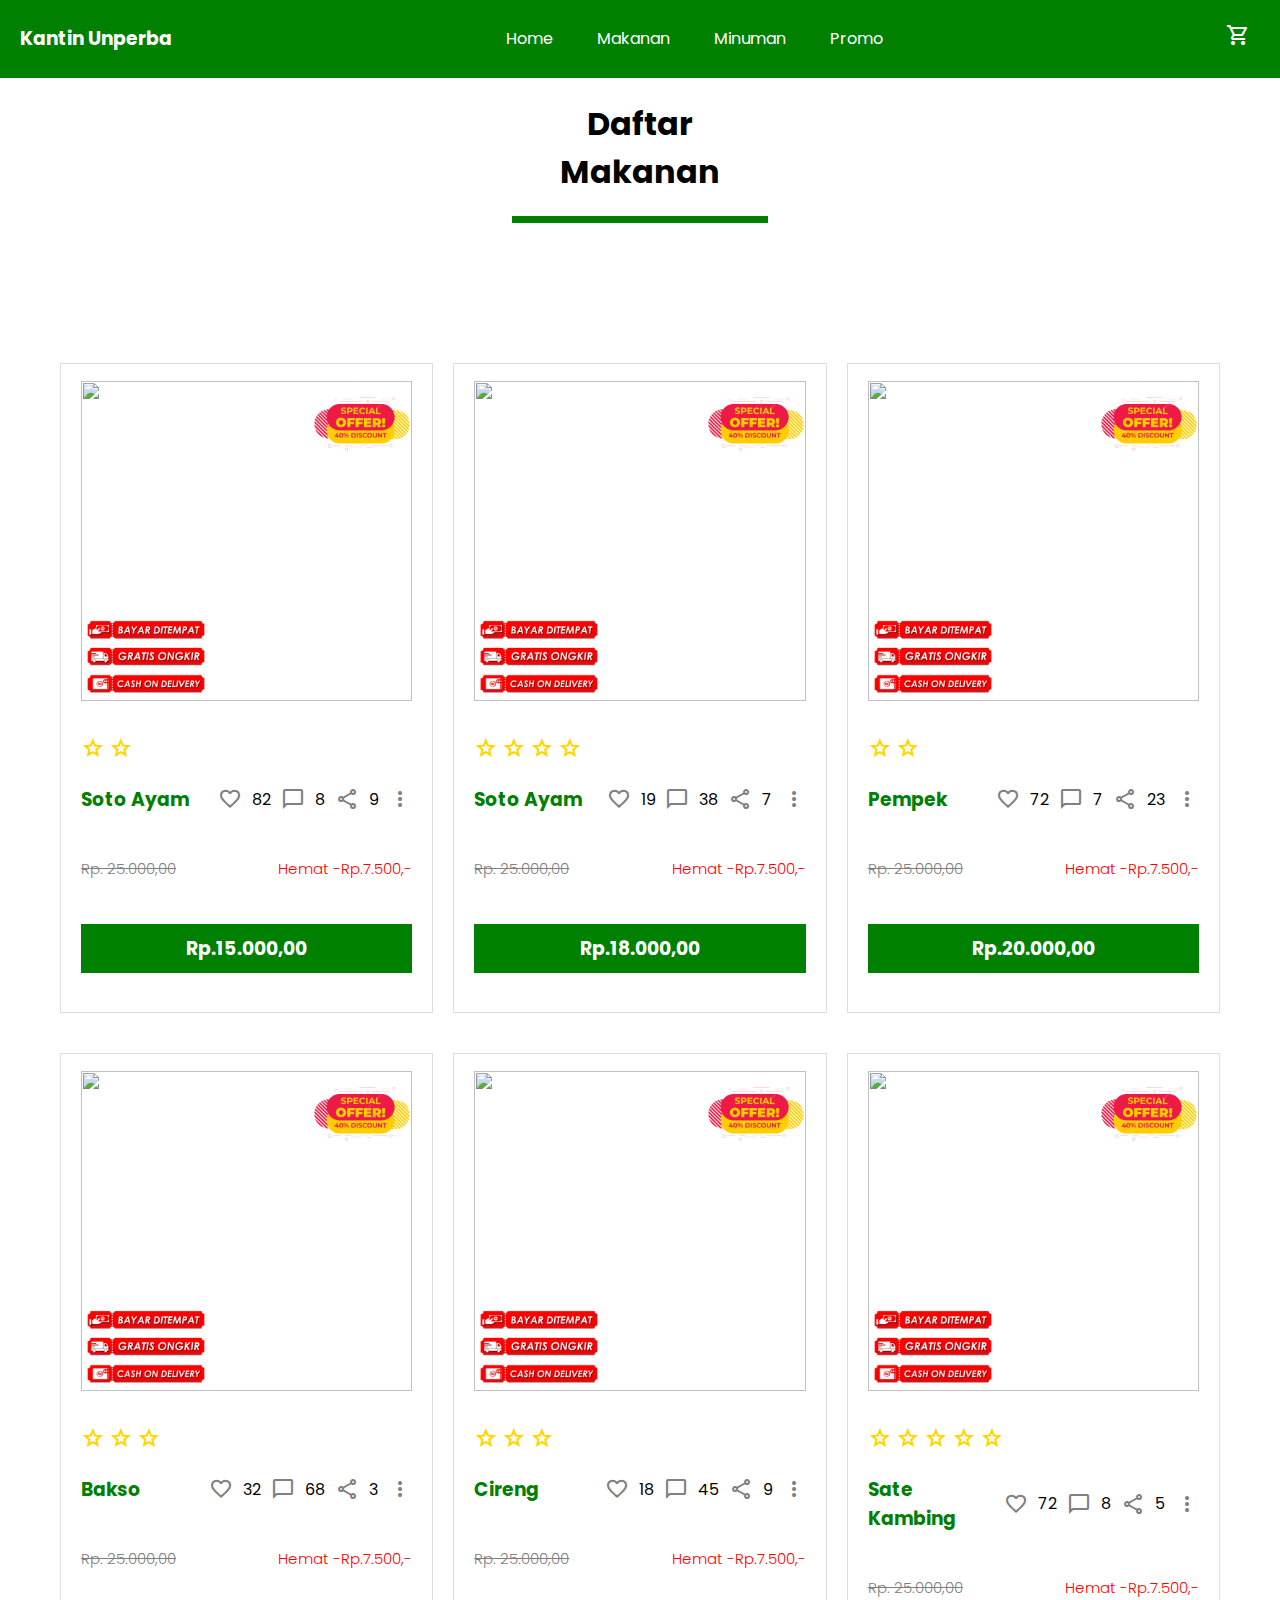
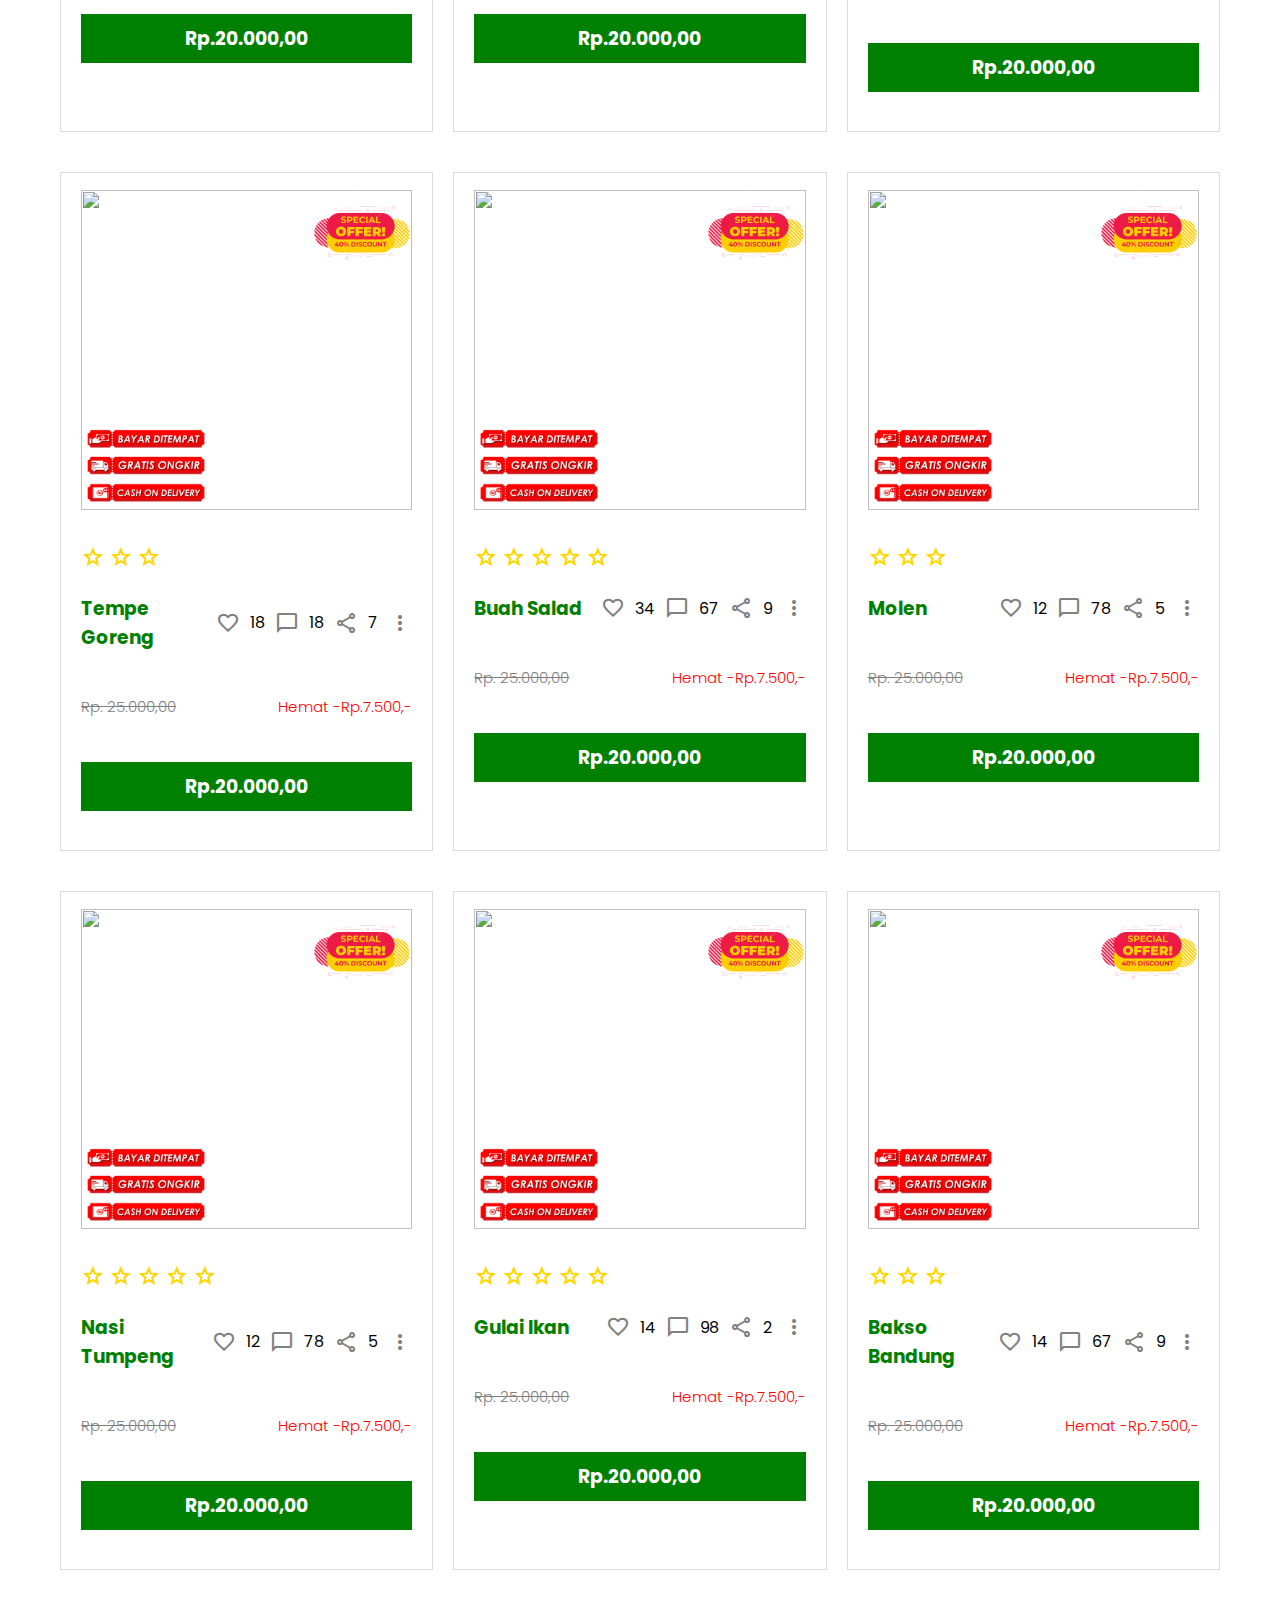
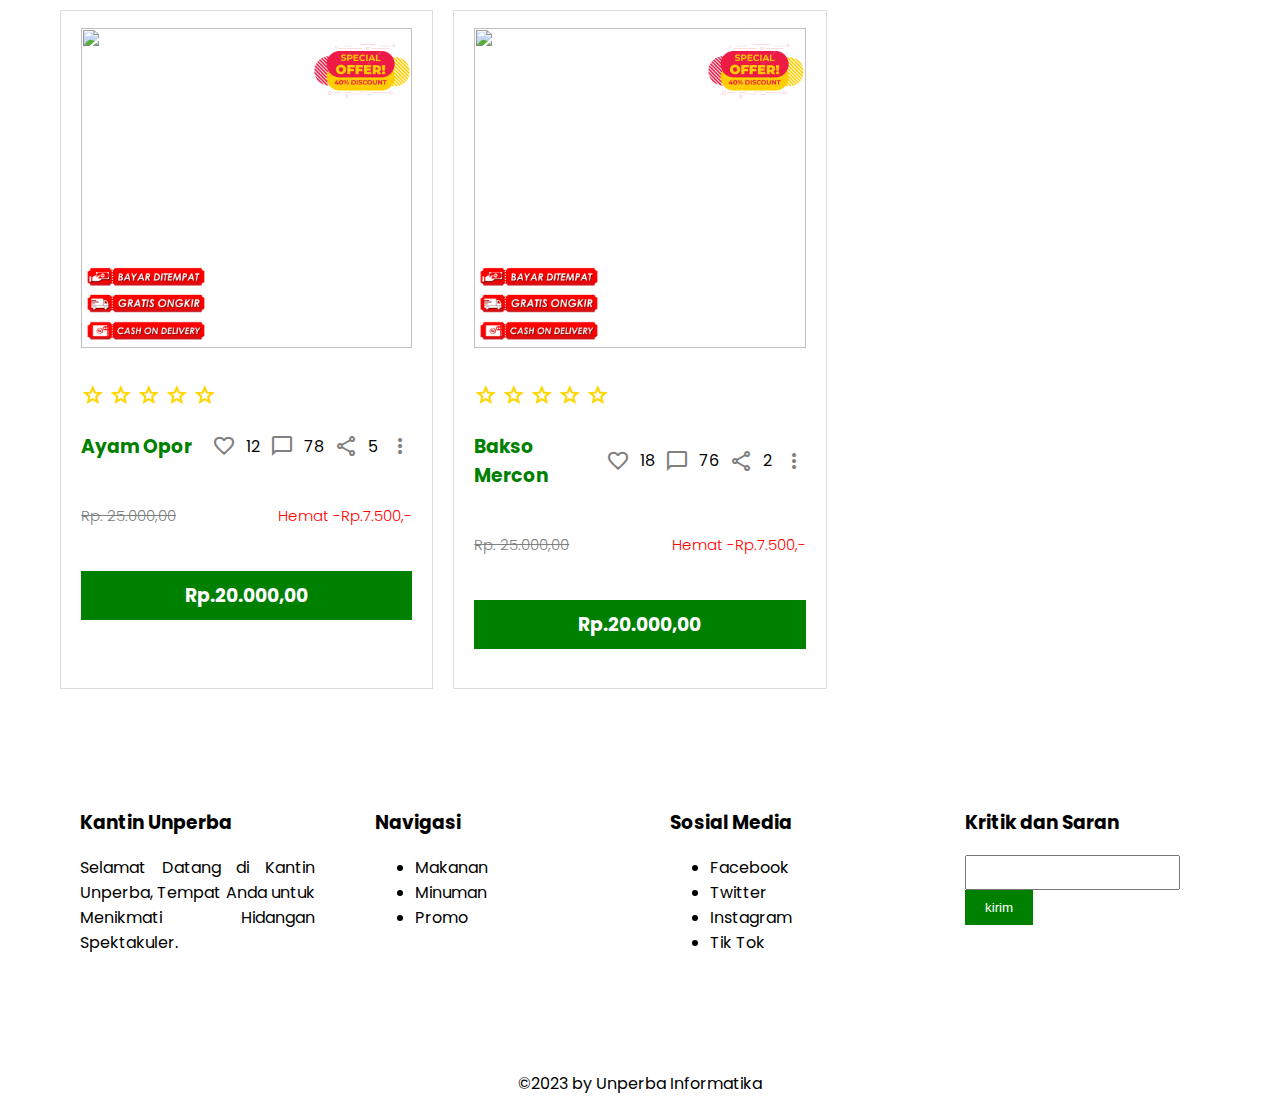
==== commit 84224282: "final" ====
--- a/makanan.html
+++ b/makanan.html
@@ -24,7 +24,11 @@
           <li><a href="minuman.html">Minuman</a></li>
           <li><a href="promo.html">Promo</a></li>
         </ul>
-        <h4>Shop Now</h4>
+        <h4>
+          <span class="material-symbols-outlined" style="color: white">
+            shopping_cart
+          </span>
+        </h4>
       </nav>
     </header>
     <h1>Daftar Makanan</h1>
--- a/assets/styles/navbar.css
+++ b/assets/styles/navbar.css
@@ -8,6 +8,7 @@
   justify-content: space-between;
   align-items: center;
   background-color: green;
+  z-index: 9999;
 }
 nav.sticky {
   background-color: rgb(154, 235, 154);
--- a/assets/styles/produkterlaris.css
+++ b/assets/styles/produkterlaris.css
@@ -106,7 +106,7 @@
   margin-top: -110px;
   position: relative;
   top: 100px;
-  left: 280px;
+  text-align: end;
 }
 .gambar-diskon img {
   width: 100px;
@@ -129,7 +129,33 @@
     margin-right: 10%;
   }
   .gambar-diskon {
+    top: 120px;
     left: 200px;
     margin-right: 200px;
   }
+
+  .produk-terlaris img {
+    width: 100%;
+    height: auto;
+  }
+  .ongkir {
+    position: relative;
+    top: -100px;
+    margin-bottom: -100px;
+    overflow: hidden;
+  }
+  .ongkir img {
+    width: 100px;
+    height: auto;
+  }
+  .seller {
+    position: relative;
+    top: -100px;
+    left: 20px;
+    margin-bottom: -90px;
+  }
+  .seller img {
+    width: 80px;
+    height: auto;
+  }
 }
